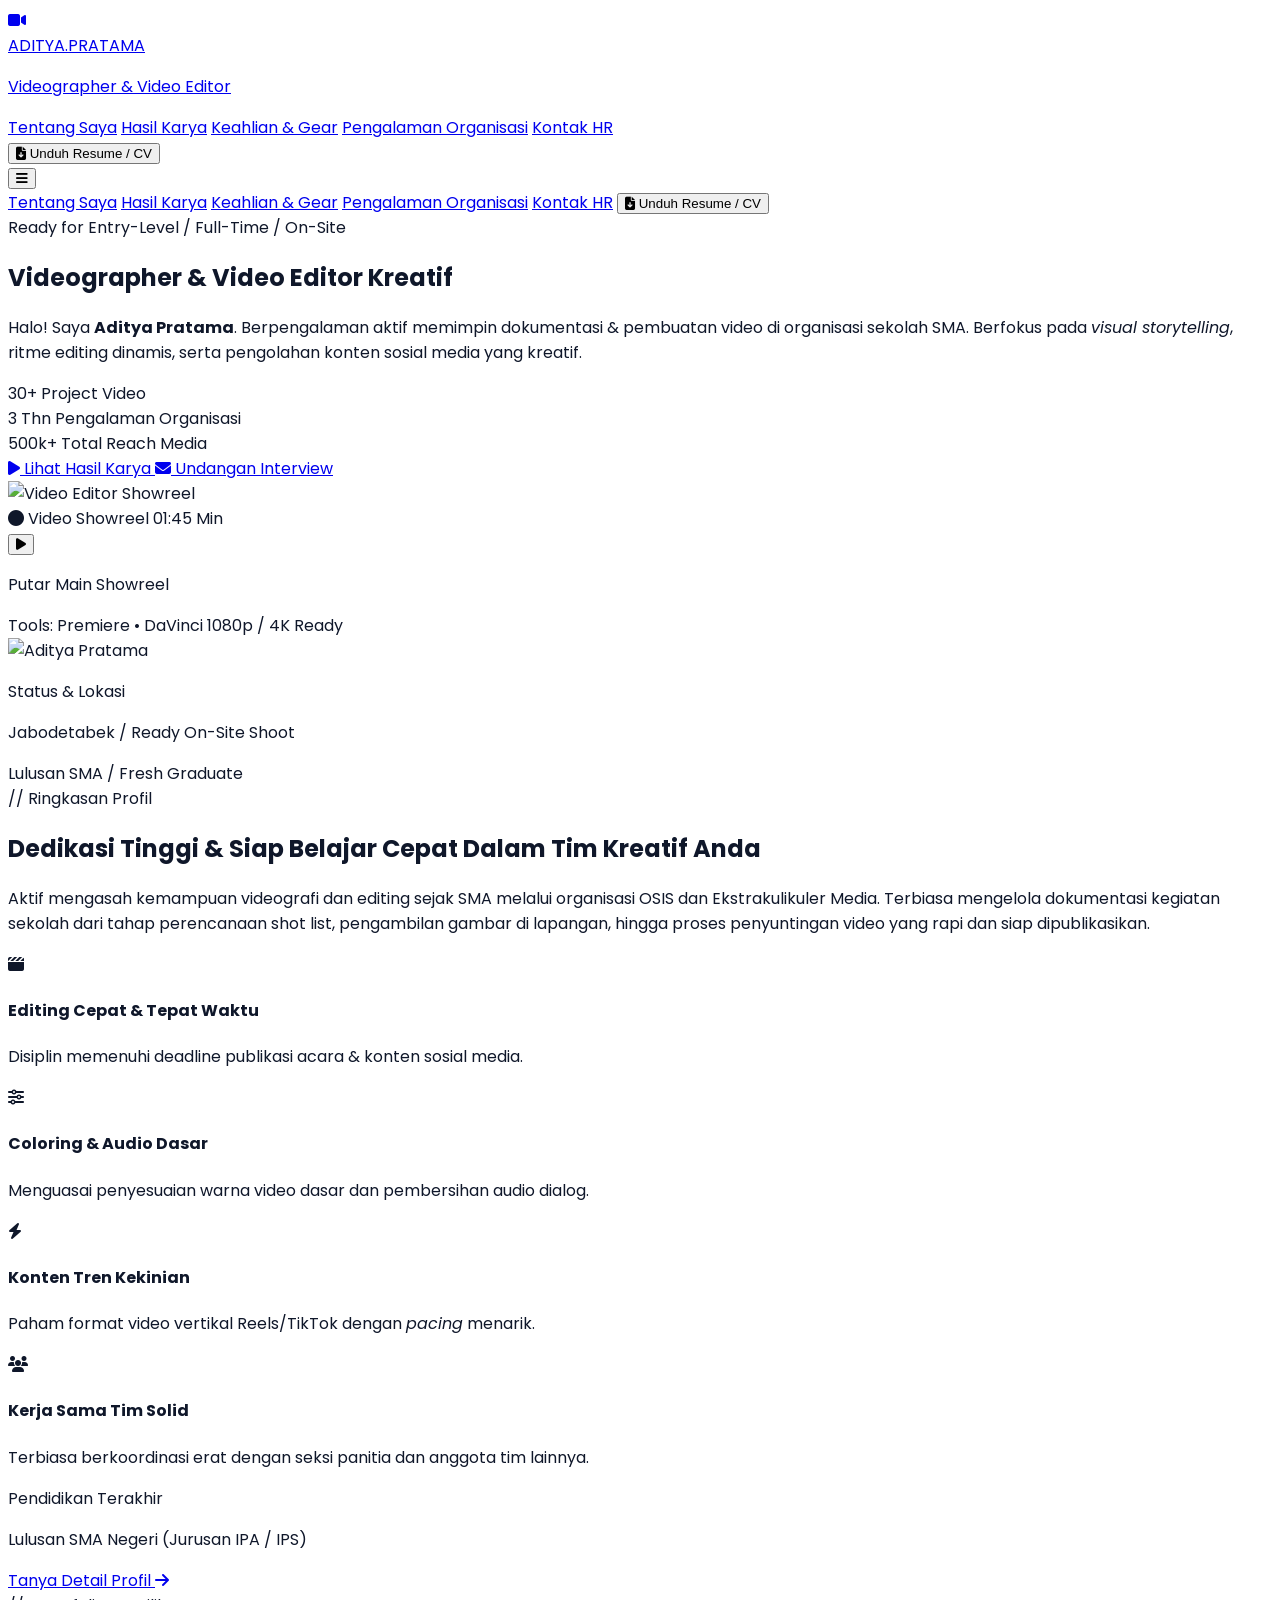
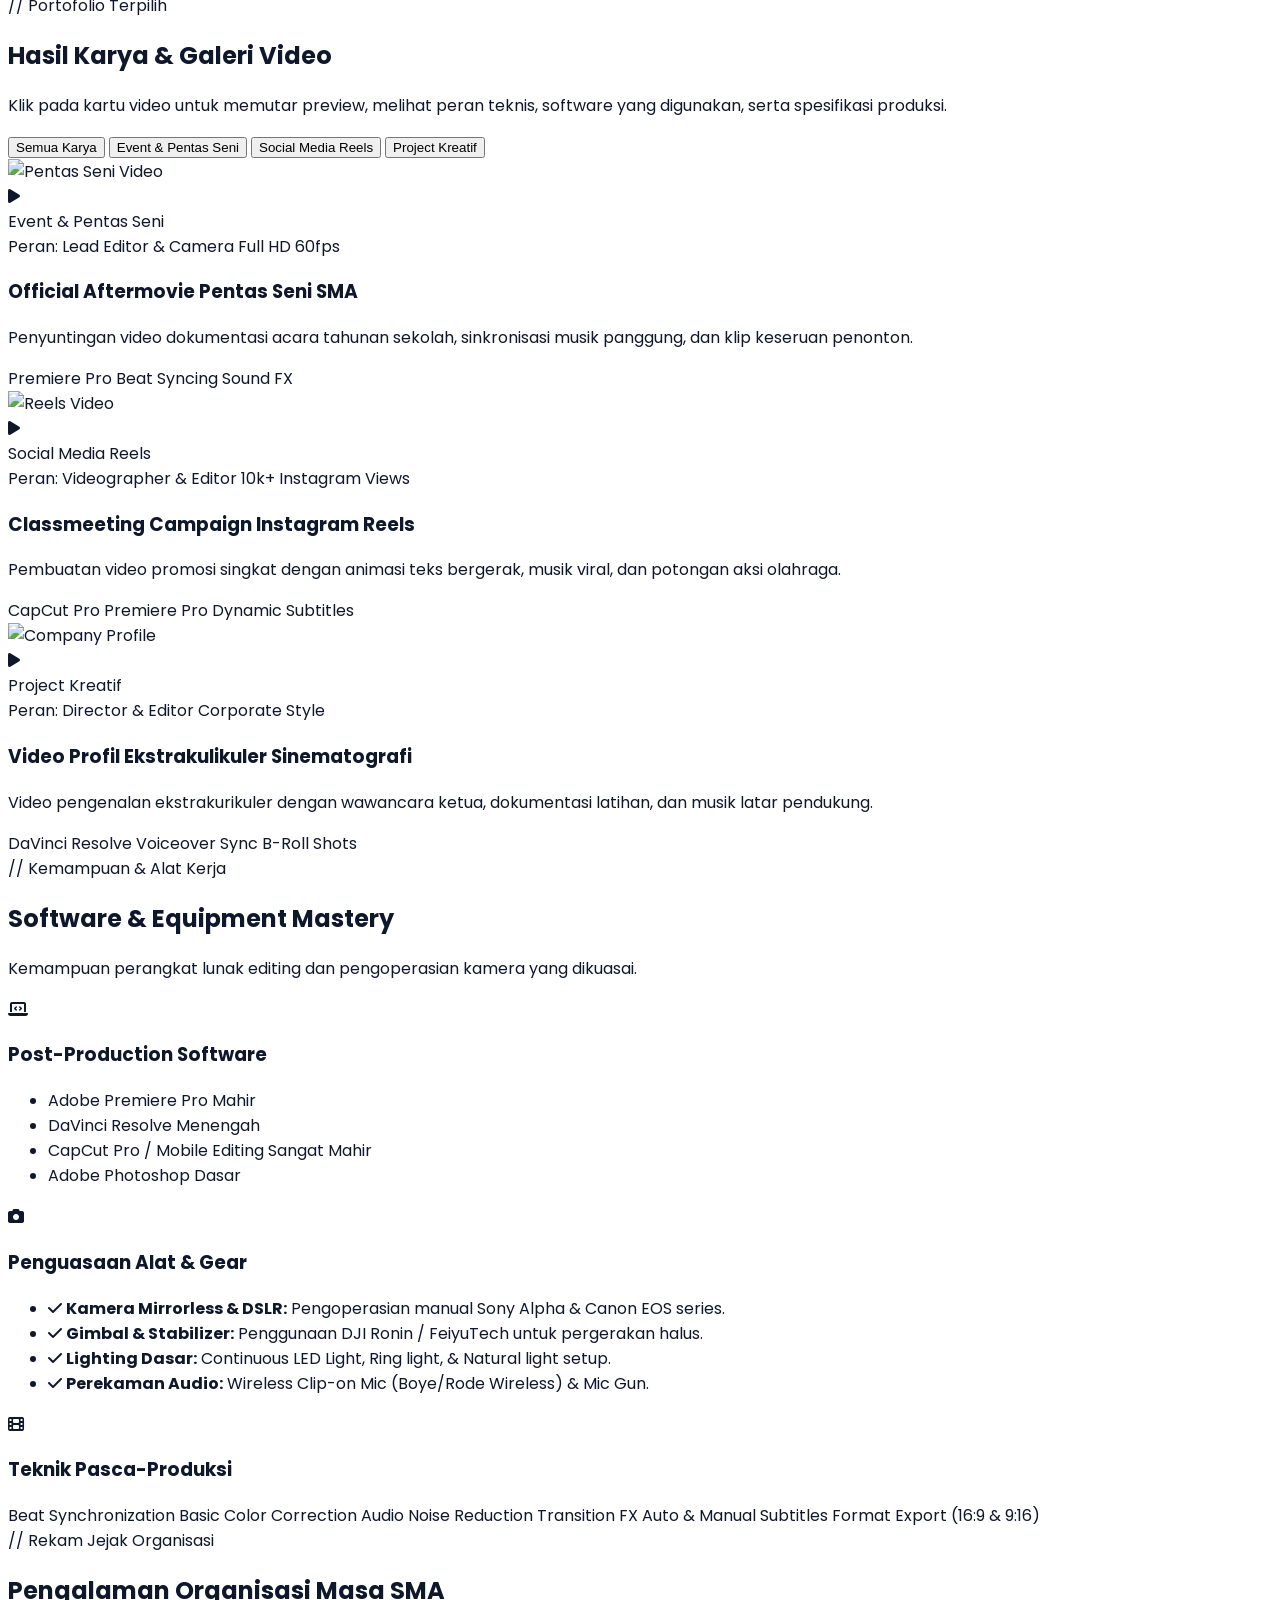
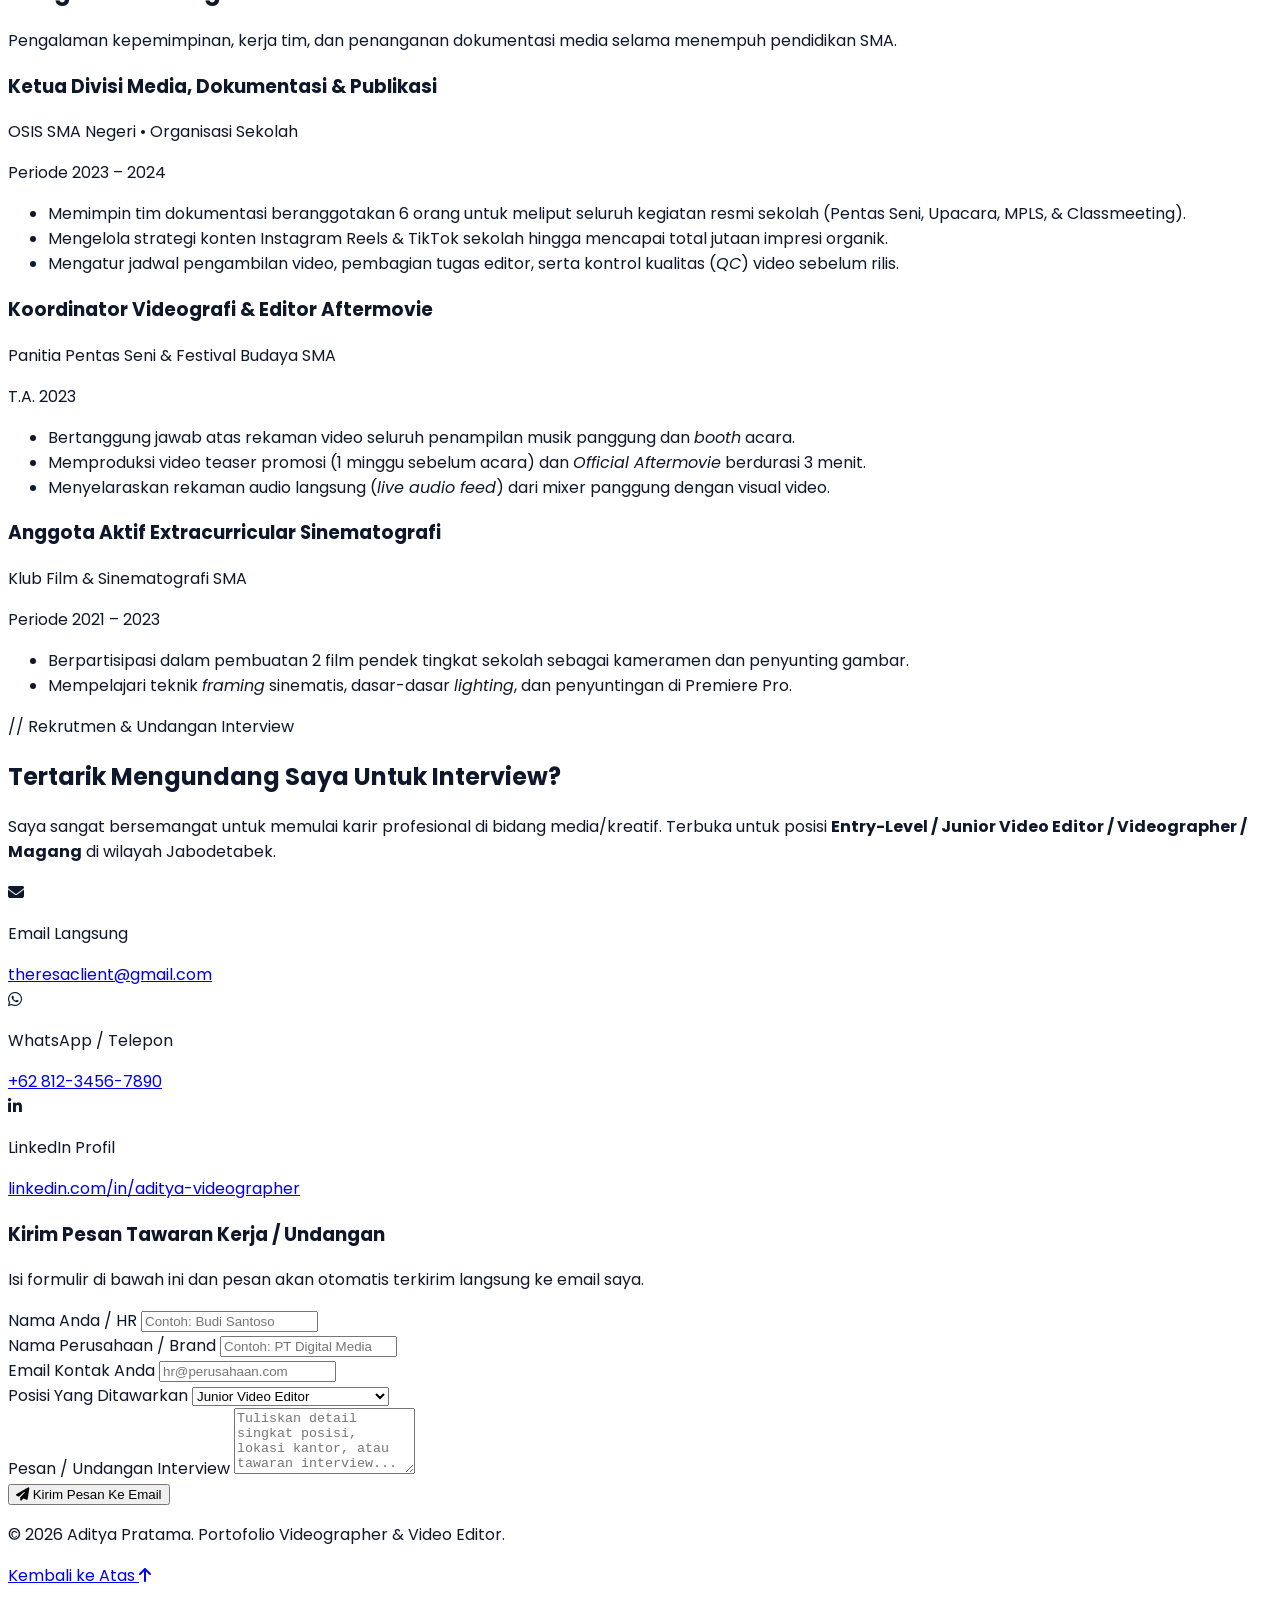
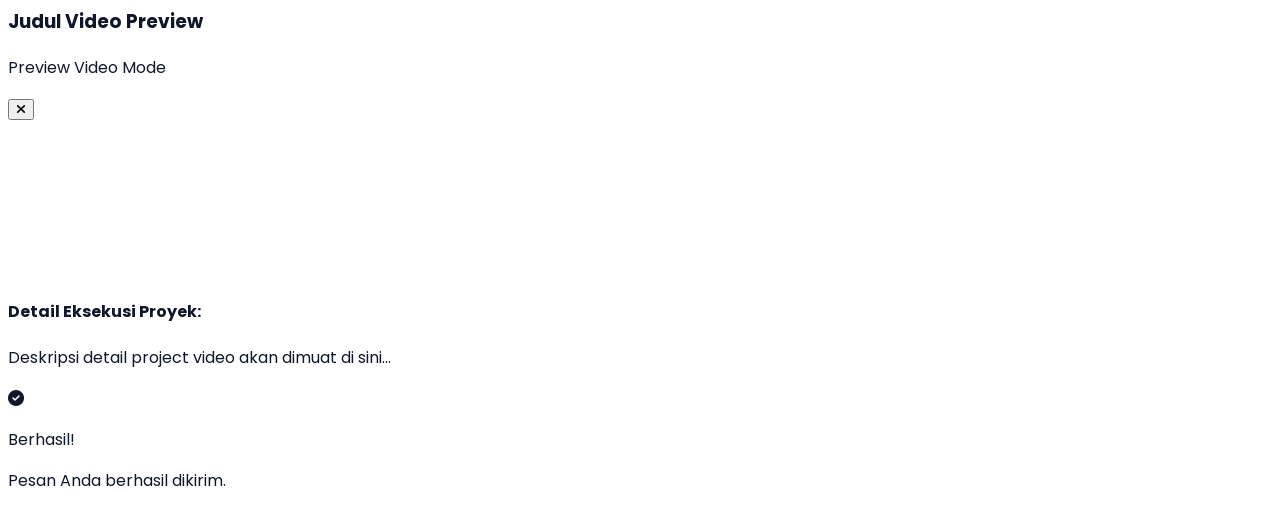
==== index.html @ 45b0d2a9 "Rename index 3.html to index.html" ====
<!DOCTYPE html>
<html lang="id" class="scroll-smooth">
<head>
    <meta charset="UTF-8">
    <meta name="viewport" content="width=device-width, initial-scale=1.0">
    <title>Aditya Pratama | Portofolio Videographer & Video Editor</title>
    
    <!-- Tailwind CSS CDN -->
    <script src="https://cdn.tailwindcss.com"></script>
    <script>
        tailwind.config = {
            theme: {
                extend: {
                    colors: {
                        brand: {
                            orange: '#EA580C',       /* Primary Electric Orange */
                            orangeHover: '#C2410C',  /* Darker Orange for Hover */
                            orangeLight: '#FFF7ED', /* Light Tint for Badges */
                            dark: '#0F172A',       /* Slate 900 for dark text */
                            muted: '#475569',      /* Slate 600 for body text */
                            cardBg: '#FFFFFF',     /* Pure White Card */
                            sectionBg: '#F8FAFC',  /* Very Light Slate Background */
                            border: '#E2E8F0'      /* Slate 200 Border */
                        }
                    },
                    fontFamily: {
                        sans: ['Poppins', 'sans-serif'],
                        heading: ['Poppins', 'sans-serif']
                    }
                }
            }
        }
    </script>

    <!-- Google Fonts (Poppins) & FontAwesome Icons -->
    <link rel="preconnect" href="https://fonts.googleapis.com">
    <link rel="preconnect" href="https://fonts.gstatic.com" crossorigin>
    <link href="https://fonts.googleapis.com/css2?family=Poppins:wght@300;400;500;600;700;800&display=swap" rel="stylesheet">
    <link rel="stylesheet" href="https://cdnjs.cloudflare.com/ajax/libs/font-awesome/6.4.0/css/all.min.css">

    <!-- ================================================================= -->
    <!-- FILE 1 DARI 3: style.css (BAGIAN CUSTOM STYLESHEET)               -->
    <!-- Jika ingin dipisah: Salin isi di dalam tag <style> ke style.css   -->
    <!-- ================================================================= -->
    <style>
        /* CSS Reset & Global Font Settings */
        body {
            background-color: #FFFFFF;
            color: #0F172A;
            font-family: 'Poppins', sans-serif;
        }
        
        h1, h2, h3, h4, .font-heading {
            font-family: 'Poppins', sans-serif;
        }

        /* Custom Scrollbar Styling */
        ::-webkit-scrollbar {
            width: 8px;
        }
        ::-webkit-scrollbar-track {
            background: #F8FAFC;
        }
        ::-webkit-scrollbar-thumb {
            background: #CBD5E1;
            border-radius: 4px;
        }
        ::-webkit-scrollbar-thumb:hover {
            background: #EA580C;
        }

        /* Video Card Hover Effects */
        .video-card:hover .video-overlay {
            opacity: 1;
        }
        .video-card:hover img {
            transform: scale(1.04);
        }

        /* Smooth Project Card Transitions */
        .project-card {
            transition: all 0.3s ease-in-out;
        }
    </style>
</head>
<body class="bg-white text-brand-dark antialiased selection:bg-brand-orange selection:text-white">

    <!-- ================================================================= -->
    <!-- FILE 2 DARI 3: index.html (BAGIAN STRUKTUR STRUKTUR ELEMEN HTML)  -->
    <!-- ================================================================= -->

    <!-- Navigation Bar -->
    <nav class="fixed top-0 left-0 w-full z-50 bg-white/90 backdrop-blur-md border-b border-brand-border transition-all duration-300" id="main-nav">
        <div class="max-w-7xl mx-auto px-4 sm:px-6 lg:px-8">
            <div class="flex items-center justify-between h-20">
                
                <!-- Logo & Brand Name -->
                <a href="#hero" class="flex items-center gap-3 group">
                    <div class="w-10 h-10 rounded-xl bg-brand-orangeLight border border-brand-orange/30 flex items-center justify-center text-brand-orange group-hover:bg-brand-orange group-hover:text-white transition-all duration-300">
                        <i class="fa-solid fa-video text-base"></i>
                    </div>
                    <div>
                        <span class="text-lg font-extrabold tracking-wider text-brand-dark group-hover:text-brand-orange transition-colors">ADITYA<span class="text-brand-orange">.PRATAMA</span></span>
                        <p class="text-[10px] text-brand-muted uppercase tracking-widest font-mono font-semibold">Videographer & Video Editor</p>
                    </div>
                </a>

                <!-- Desktop Navigation Links -->
                <div class="hidden md:flex items-center space-x-8">
                    <a href="#about" class="text-sm font-semibold text-brand-muted hover:text-brand-orange transition-colors">Tentang Saya</a>
                    <a href="#portfolio" class="text-sm font-semibold text-brand-muted hover:text-brand-orange transition-colors">Hasil Karya</a>
                    <a href="#skills" class="text-sm font-semibold text-brand-muted hover:text-brand-orange transition-colors">Keahlian & Gear</a>
                    <a href="#experience" class="text-sm font-semibold text-brand-muted hover:text-brand-orange transition-colors">Pengalaman Organisasi</a>
                    <a href="#contact" class="text-sm font-semibold text-brand-muted hover:text-brand-orange transition-colors">Kontak HR</a>
                </div>

                <!-- CTA Button (Download Resume) -->
                <div class="hidden md:flex items-center">
                    <button onclick="downloadCV()" class="px-5 py-2.5 rounded-full text-xs font-bold uppercase tracking-wider bg-brand-orange text-white hover:bg-brand-orangeHover hover:shadow-lg transition-all duration-300 flex items-center gap-2">
                        <i class="fa-solid fa-file-arrow-down text-sm"></i> Unduh Resume / CV
                    </button>
                </div>

                <!-- Mobile Menu Toggle Button -->
                <div class="md:hidden">
                    <button id="mobile-menu-btn" class="p-2 text-brand-muted hover:text-brand-dark focus:outline-none">
                        <i class="fa-solid fa-bars text-2xl" id="menu-icon"></i>
                    </button>
                </div>
            </div>
        </div>

        <!-- Mobile Menu Drawer -->
        <div class="hidden md:hidden bg-white border-b border-brand-border px-4 pt-2 pb-6 space-y-3" id="mobile-menu">
            <a href="#about" class="block py-2 text-base font-semibold text-brand-muted hover:text-brand-orange">Tentang Saya</a>
            <a href="#portfolio" class="block py-2 text-base font-semibold text-brand-muted hover:text-brand-orange">Hasil Karya</a>
            <a href="#skills" class="block py-2 text-base font-semibold text-brand-muted hover:text-brand-orange">Keahlian & Gear</a>
            <a href="#experience" class="block py-2 text-base font-semibold text-brand-muted hover:text-brand-orange">Pengalaman Organisasi</a>
            <a href="#contact" class="block py-2 text-base font-semibold text-brand-muted hover:text-brand-orange">Kontak HR</a>
            <button onclick="downloadCV()" class="w-full mt-2 px-5 py-3 rounded-xl text-xs font-bold uppercase tracking-wider bg-brand-orange text-white flex items-center justify-center gap-2">
                <i class="fa-solid fa-file-arrow-down"></i> Unduh Resume / CV
            </button>
        </div>
    </nav>

    <!-- Hero Section -->
    <section id="hero" class="relative pt-32 pb-16 md:pt-40 md:pb-24 bg-white border-b border-brand-border">
        <div class="max-w-7xl mx-auto px-4 sm:px-6 lg:px-8">
            <div class="grid grid-cols-1 lg:grid-cols-12 gap-12 items-center">
                
                <!-- Hero Left Content -->
                <div class="lg:col-span-7 space-y-6 text-left">
                    <div class="inline-flex items-center gap-2 px-3.5 py-1.5 rounded-full bg-brand-orangeLight border border-brand-orange/30 text-xs font-bold text-brand-orange">
                        <span class="relative flex h-2 w-2">
                            <span class="animate-ping absolute inline-flex h-full w-full rounded-full bg-brand-orange opacity-75"></span>
                            <span class="relative inline-flex rounded-full h-2 w-2 bg-brand-orange"></span>
                        </span>
                        Ready for Entry-Level / Full-Time / On-Site
                    </div>

                    <h1 class="text-4xl sm:text-5xl lg:text-6xl font-extrabold tracking-tight text-brand-dark leading-tight">
                        Videographer & Video Editor <span class="text-brand-orange">Kreatif</span>
                    </h1>

                    <p class="text-base sm:text-lg text-brand-muted font-normal leading-relaxed max-w-2xl">
                        Halo! Saya <strong>Aditya Pratama</strong>. Berpengalaman aktif memimpin dokumentasi & pembuatan video di organisasi sekolah SMA. Berfokus pada <em>visual storytelling</em>, ritme editing dinamis, serta pengolahan konten sosial media yang kreatif.
                    </p>

                    <!-- Key Metrics / Quick Highlights -->
                    <div class="grid grid-cols-3 gap-4 py-4 border-y border-brand-border">
                        <div>
                            <span class="block text-2xl sm:text-3xl font-extrabold text-brand-orange font-heading">30+</span>
                            <span class="text-xs text-brand-muted font-semibold">Project Video</span>
                        </div>
                        <div>
                            <span class="block text-2xl sm:text-3xl font-extrabold text-brand-orange font-heading">3 Thn</span>
                            <span class="text-xs text-brand-muted font-semibold">Pengalaman Organisasi</span>
                        </div>
                        <div>
                            <span class="block text-2xl sm:text-3xl font-extrabold text-brand-orange font-heading">500k+</span>
                            <span class="text-xs text-brand-muted font-semibold">Total Reach Media</span>
                        </div>
                    </div>

                    <!-- CTA Group -->
                    <div class="flex flex-wrap items-center gap-4 pt-2">
                        <a href="#portfolio" class="px-7 py-3.5 rounded-full text-sm font-bold bg-brand-orange text-white hover:bg-brand-orangeHover hover:shadow-lg transition-all duration-300 flex items-center gap-2">
                            <i class="fa-solid fa-play text-xs"></i> Lihat Hasil Karya
                        </a>
                        <a href="#contact" class="px-7 py-3.5 rounded-full text-sm font-bold bg-white border-2 border-brand-border text-brand-dark hover:border-brand-orange hover:text-brand-orange transition-all duration-300 flex items-center gap-2">
                            <i class="fa-solid fa-envelope text-xs"></i> Undangan Interview
                        </a>
                    </div>
                </div>

                <!-- Hero Right: Main Showreel Card -->
                <div class="lg:col-span-5">
                    <div class="relative bg-brand-sectionBg border border-brand-border rounded-2xl p-4 shadow-md">
                        <div class="relative rounded-xl overflow-hidden aspect-[4/3] bg-slate-900 group">
                            <img src="https://images.unsplash.com/photo-1574717024653-61fd2cf4d44d?auto=format&fit=crop&w=1000&q=80" alt="Video Editor Showreel" class="w-full h-full object-cover group-hover:scale-105 transition-transform duration-500 opacity-85">
                            
                            <div class="absolute inset-0 bg-gradient-to-t from-slate-950/90 via-slate-950/30 to-transparent flex flex-col justify-between p-5">
                                <div class="flex justify-between items-center">
                                    <span class="bg-white/90 backdrop-blur px-3 py-1 rounded-full text-[10px] uppercase tracking-wider font-bold text-brand-orange flex items-center gap-1.5 border border-brand-border">
                                        <i class="fa-solid fa-circle text-[8px] text-red-500 animate-pulse"></i> Video Showreel
                                    </span>
                                    <span class="text-xs text-white font-mono">01:45 Min</span>
                                </div>

                                <div class="text-center my-auto">
                                    <button onclick="openVideoModal('https://www.youtube.com/embed/dQw4w9WgXcQ', 'Showreel Videografi & Editing', 'Showcase kompilasi video dokumentasi event, pementasan seni, serta video konten reels buatan saya.')" class="w-16 h-16 rounded-full bg-brand-orange text-white flex items-center justify-center mx-auto hover:scale-110 hover:bg-brand-orangeHover transition-all duration-300 shadow-xl">
                                        <i class="fa-solid fa-play text-2xl ml-1"></i>
                                    </button>
                                    <p class="text-xs font-bold text-white mt-3 tracking-wide">Putar Main Showreel</p>
                                </div>

                                <div class="flex items-center justify-between text-xs text-gray-300 font-mono border-t border-white/20 pt-3">
                                    <span>Tools: Premiere • DaVinci</span>
                                    <span>1080p / 4K Ready</span>
                                </div>
                            </div>
                        </div>
                    </div>
                </div>

            </div>
        </div>
    </section>

    <!-- About Me Section -->
    <section id="about" class="py-20 bg-brand-sectionBg border-b border-brand-border">
        <div class="max-w-7xl mx-auto px-4 sm:px-6 lg:px-8">
            <div class="grid grid-cols-1 lg:grid-cols-12 gap-12 items-center">
                
                <!-- Profile Image -->
                <div class="lg:col-span-5">
                    <div class="relative w-full max-w-md mx-auto">
                        <div class="rounded-2xl overflow-hidden bg-white border border-brand-border shadow-md">
                            <img src="https://images.unsplash.com/photo-1534528741775-53994a69daeb?auto=format&fit=crop&w=800&q=80" alt="Aditya Pratama" class="w-full h-[430px] object-cover object-top">
                            <div class="p-4 bg-white border-t border-brand-border flex items-center justify-between">
                                <div>
                                    <p class="text-[11px] font-bold uppercase tracking-wider text-brand-orange font-mono">Status & Lokasi</p>
                                    <p class="text-xs font-bold text-brand-dark mt-0.5">Jabodetabek / Ready On-Site Shoot</p>
                                </div>
                                <span class="px-3 py-1 rounded-full bg-brand-orangeLight border border-brand-orange/20 text-brand-orange text-xs font-bold">
                                    Lulusan SMA / Fresh Graduate
                                </span>
                            </div>
                        </div>
                    </div>
                </div>

                <!-- Bio & Professional Capabilities -->
                <div class="lg:col-span-7 space-y-6">
                    <div class="space-y-1">
                        <span class="text-xs font-mono font-bold uppercase tracking-widest text-brand-orange">// Ringkasan Profil</span>
                        <h2 class="text-3xl sm:text-4xl font-extrabold text-brand-dark">
                            Dedikasi Tinggi & Siap Belajar Cepat Dalam Tim Kreatif Anda
                        </h2>
                    </div>

                    <p class="text-brand-muted leading-relaxed font-normal text-sm sm:text-base">
                        Aktif mengasah kemampuan videografi dan editing sejak SMA melalui organisasi OSIS dan Ekstrakulikuler Media. Terbiasa mengelola dokumentasi kegiatan sekolah dari tahap perencanaan shot list, pengambilan gambar di lapangan, hingga proses penyuntingan video yang rapi dan siap dipublikasikan.
                    </p>

                    <!-- Work Ethic Checklist -->
                    <div class="grid grid-cols-1 sm:grid-cols-2 gap-4 pt-2">
                        <div class="p-4 rounded-xl bg-white border border-brand-border shadow-sm">
                            <div class="flex items-start gap-3">
                                <div class="w-8 h-8 rounded-lg bg-brand-orangeLight text-brand-orange flex items-center justify-center shrink-0 mt-0.5">
                                    <i class="fa-solid fa-clapperboard text-sm"></i>
                                </div>
                                <div>
                                    <h4 class="text-sm font-bold text-brand-dark">Editing Cepat & Tepat Waktu</h4>
                                    <p class="text-xs text-brand-muted mt-1">Disiplin memenuhi deadline publikasi acara & konten sosial media.</p>
                                </div>
                            </div>
                        </div>

                        <div class="p-4 rounded-xl bg-white border border-brand-border shadow-sm">
                            <div class="flex items-start gap-3">
                                <div class="w-8 h-8 rounded-lg bg-brand-orangeLight text-brand-orange flex items-center justify-center shrink-0 mt-0.5">
                                    <i class="fa-solid fa-sliders text-sm"></i>
                                </div>
                                <div>
                                    <h4 class="text-sm font-bold text-brand-dark">Coloring & Audio Dasar</h4>
                                    <p class="text-xs text-brand-muted mt-1">Menguasai penyesuaian warna video dasar dan pembersihan audio dialog.</p>
                                </div>
                            </div>
                        </div>

                        <div class="p-4 rounded-xl bg-white border border-brand-border shadow-sm">
                            <div class="flex items-start gap-3">
                                <div class="w-8 h-8 rounded-lg bg-brand-orangeLight text-brand-orange flex items-center justify-center shrink-0 mt-0.5">
                                    <i class="fa-solid fa-bolt text-sm"></i>
                                </div>
                                <div>
                                    <h4 class="text-sm font-bold text-brand-dark">Konten Tren Kekinian</h4>
                                    <p class="text-xs text-brand-muted mt-1">Paham format video vertikal Reels/TikTok dengan <em>pacing</em> menarik.</p>
                                </div>
                            </div>
                        </div>

                        <div class="p-4 rounded-xl bg-white border border-brand-border shadow-sm">
                            <div class="flex items-start gap-3">
                                <div class="w-8 h-8 rounded-lg bg-brand-orangeLight text-brand-orange flex items-center justify-center shrink-0 mt-0.5">
                                    <i class="fa-solid fa-users text-sm"></i>
                                </div>
                                <div>
                                    <h4 class="text-sm font-bold text-brand-dark">Kerja Sama Tim Solid</h4>
                                    <p class="text-xs text-brand-muted mt-1">Terbiasa berkoordinasi erat dengan seksi panitia dan anggota tim lainnya.</p>
                                </div>
                            </div>
                        </div>
                    </div>

                    <!-- Education Background -->
                    <div class="p-4 rounded-xl bg-white border border-brand-border flex flex-wrap items-center justify-between gap-4">
                        <div>
                            <span class="text-[10px] font-mono text-brand-muted uppercase font-semibold">Pendidikan Terakhir</span>
                            <p class="text-xs font-bold text-brand-dark">Lulusan SMA Negeri (Jurusan IPA / IPS)</p>
                        </div>
                        <a href="#contact" class="text-xs font-bold text-brand-orange hover:underline flex items-center gap-1">
                            Tanya Detail Profil <i class="fa-solid fa-arrow-right text-[10px]"></i>
                        </a>
                    </div>

                </div>

            </div>
        </div>
    </section>

    <!-- Portfolio Section -->
    <section id="portfolio" class="py-20 bg-white border-b border-brand-border">
        <div class="max-w-7xl mx-auto px-4 sm:px-6 lg:px-8">
            
            <!-- Section Header -->
            <div class="flex flex-col md:flex-row md:items-end justify-between mb-10 gap-6">
                <div>
                    <span class="text-xs font-mono font-bold uppercase tracking-widest text-brand-orange">// Portofolio Terpilih</span>
                    <h2 class="text-3xl sm:text-4xl font-extrabold text-brand-dark mt-1">Hasil Karya & Galeri Video</h2>
                    <p class="text-xs sm:text-sm text-brand-muted mt-1.5 max-w-xl">
                        Klik pada kartu video untuk memutar preview, melihat peran teknis, software yang digunakan, serta spesifikasi produksi.
                    </p>
                </div>

                <!-- Filter Category Buttons -->
                <div class="flex flex-wrap gap-2" id="filter-buttons">
                    <button onclick="filterProjects('all')" class="filter-btn active px-4 py-2 rounded-full text-xs font-bold transition-all duration-200 bg-brand-orange text-white shadow-sm">
                        Semua Karya
                    </button>
                    <button onclick="filterProjects('event')" class="filter-btn px-4 py-2 rounded-full text-xs font-bold transition-all duration-200 bg-brand-sectionBg border border-brand-border text-brand-muted hover:text-brand-orange hover:border-brand-orange">
                        Event & Pentas Seni
                    </button>
                    <button onclick="filterProjects('reels')" class="filter-btn px-4 py-2 rounded-full text-xs font-bold transition-all duration-200 bg-brand-sectionBg border border-brand-border text-brand-muted hover:text-brand-orange hover:border-brand-orange">
                        Social Media Reels
                    </button>
                    <button onclick="filterProjects('commercial')" class="filter-btn px-4 py-2 rounded-full text-xs font-bold transition-all duration-200 bg-brand-sectionBg border border-brand-border text-brand-muted hover:text-brand-orange hover:border-brand-orange">
                        Project Kreatif
                    </button>
                </div>
            </div>

            <!-- Portfolio Grid -->
            <div class="grid grid-cols-1 md:grid-cols-2 lg:grid-cols-3 gap-8" id="portfolio-grid">

                <!-- Project 1: Pentas Seni -->
                <div class="project-card video-card group bg-white rounded-2xl border border-brand-border overflow-hidden transition-all duration-300 hover:shadow-xl hover:border-brand-orange/50" data-category="event">
                    <div class="relative aspect-video bg-slate-900 overflow-hidden cursor-pointer" onclick="openVideoModal('https://www.youtube.com/embed/dQw4w9WgXcQ', 'Official Aftermovie Pentas Seni SMA 2023', 'Video dokumentasi rangkuman pementasan musik dan seni sekolah dengan potongan ritme dinamis dan pencahayaan panggung.')">
                        <img src="https://images.unsplash.com/photo-1470225620780-dba8ba36b745?auto=format&fit=crop&w=800&q=80" alt="Pentas Seni Video" class="w-full h-full object-cover transition-transform duration-500">
                        <div class="video-overlay absolute inset-0 bg-slate-950/60 opacity-0 transition-opacity duration-300 flex items-center justify-center">
                            <span class="w-13 h-13 rounded-full bg-brand-orange text-white flex items-center justify-center shadow-lg">
                                <i class="fa-solid fa-play text-lg ml-1"></i>
                            </span>
                        </div>
                        <span class="absolute top-3 left-3 bg-white/90 backdrop-blur px-3 py-1 rounded-full text-[10px] font-bold uppercase tracking-wider text-brand-orange border border-brand-border">
                            Event & Pentas Seni
                        </span>
                    </div>
                    <div class="p-5 space-y-3">
                        <div class="flex items-center justify-between text-xs text-brand-muted font-mono font-semibold">
                            <span>Peran: Lead Editor & Camera</span>
                            <span class="text-brand-orange">Full HD 60fps</span>
                        </div>
                        <h3 class="text-base font-bold text-brand-dark group-hover:text-brand-orange transition-colors">
                            Official Aftermovie Pentas Seni SMA
                        </h3>
                        <p class="text-xs text-brand-muted leading-relaxed line-clamp-2">
                            Penyuntingan video dokumentasi acara tahunan sekolah, sinkronisasi musik panggung, dan klip keseruan penonton.
                        </p>
                        <div class="flex flex-wrap gap-1.5 pt-2 border-t border-brand-border">
                            <span class="px-2 py-0.5 rounded bg-brand-sectionBg text-[10px] font-mono text-brand-dark border border-brand-border font-semibold">Premiere Pro</span>
                            <span class="px-2 py-0.5 rounded bg-brand-sectionBg text-[10px] font-mono text-brand-dark border border-brand-border font-semibold">Beat Syncing</span>
                            <span class="px-2 py-0.5 rounded bg-brand-sectionBg text-[10px] font-mono text-brand-dark border border-brand-border font-semibold">Sound FX</span>
                        </div>
                    </div>
                </div>

                <!-- Project 2: Social Media Reels OSIS -->
                <div class="project-card video-card group bg-white rounded-2xl border border-brand-border overflow-hidden transition-all duration-300 hover:shadow-xl hover:border-brand-orange/50" data-category="reels">
                    <div class="relative aspect-video bg-slate-900 overflow-hidden cursor-pointer" onclick="openVideoModal('https://www.youtube.com/embed/dQw4w9WgXcQ', 'Video Teaser Campaign Classmeeting OSIS', 'Konten video vertikal 9:16 untuk mempromosikan kegiatan Classmeeting antar kelas.')">
                        <img src="https://images.unsplash.com/photo-1555396273-367ea4eb4db5?auto=format&fit=crop&w=800&q=80" alt="Reels Video" class="w-full h-full object-cover transition-transform duration-500">
                        <div class="video-overlay absolute inset-0 bg-slate-950/60 opacity-0 transition-opacity duration-300 flex items-center justify-center">
                            <span class="w-13 h-13 rounded-full bg-brand-orange text-white flex items-center justify-center shadow-lg">
                                <i class="fa-solid fa-play text-lg ml-1"></i>
                            </span>
                        </div>
                        <span class="absolute top-3 left-3 bg-white/90 backdrop-blur px-3 py-1 rounded-full text-[10px] font-bold uppercase tracking-wider text-brand-orange border border-brand-border">
                            Social Media Reels
                        </span>
                    </div>
                    <div class="p-5 space-y-3">
                        <div class="flex items-center justify-between text-xs text-brand-muted font-mono font-semibold">
                            <span>Peran: Videographer & Editor</span>
                            <span class="text-brand-orange">10k+ Instagram Views</span>
                        </div>
                        <h3 class="text-base font-bold text-brand-dark group-hover:text-brand-orange transition-colors">
                            Classmeeting Campaign Instagram Reels
                        </h3>
                        <p class="text-xs text-brand-muted leading-relaxed line-clamp-2">
                            Pembuatan video promosi singkat dengan animasi teks bergerak, musik viral, dan potongan aksi olahraga.
                        </p>
                        <div class="flex flex-wrap gap-1.5 pt-2 border-t border-brand-border">
                            <span class="px-2 py-0.5 rounded bg-brand-sectionBg text-[10px] font-mono text-brand-dark border border-brand-border font-semibold">CapCut Pro</span>
                            <span class="px-2 py-0.5 rounded bg-brand-sectionBg text-[10px] font-mono text-brand-dark border border-brand-border font-semibold">Premiere Pro</span>
                            <span class="px-2 py-0.5 rounded bg-brand-sectionBg text-[10px] font-mono text-brand-dark border border-brand-border font-semibold">Dynamic Subtitles</span>
                        </div>
                    </div>
                </div>

                <!-- Project 3: Profil Ekstrakurikuler -->
                <div class="project-card video-card group bg-white rounded-2xl border border-brand-border overflow-hidden transition-all duration-300 hover:shadow-xl hover:border-brand-orange/50" data-category="commercial">
                    <div class="relative aspect-video bg-slate-900 overflow-hidden cursor-pointer" onclick="openVideoModal('https://www.youtube.com/embed/dQw4w9WgXcQ', 'Video Profil Ekstrakulikuler Sekolah', 'Video pengenalan kegiatan ekstrakulikuler untuk siswa baru dengan narasi suara dan visual menarik.')">
                        <img src="https://images.unsplash.com/photo-1522071820081-009f0129c71c?auto=format&fit=crop&w=800&q=80" alt="Company Profile" class="w-full h-full object-cover transition-transform duration-500">
                        <div class="video-overlay absolute inset-0 bg-slate-950/60 opacity-0 transition-opacity duration-300 flex items-center justify-center">
                            <span class="w-13 h-13 rounded-full bg-brand-orange text-white flex items-center justify-center shadow-lg">
                                <i class="fa-solid fa-play text-lg ml-1"></i>
                            </span>
                        </div>
                        <span class="absolute top-3 left-3 bg-white/90 backdrop-blur px-3 py-1 rounded-full text-[10px] font-bold uppercase tracking-wider text-brand-orange border border-brand-border">
                            Project Kreatif
                        </span>
                    </div>
                    <div class="p-5 space-y-3">
                        <div class="flex items-center justify-between text-xs text-brand-muted font-mono font-semibold">
                            <span>Peran: Director & Editor</span>
                            <span class="text-brand-orange">Corporate Style</span>
                        </div>
                        <h3 class="text-base font-bold text-brand-dark group-hover:text-brand-orange transition-colors">
                            Video Profil Ekstrakulikuler Sinematografi
                        </h3>
                        <p class="text-xs text-brand-muted leading-relaxed line-clamp-2">
                            Video pengenalan ekstrakurikuler dengan wawancara ketua, dokumentasi latihan, dan musik latar pendukung.
                        </p>
                        <div class="flex flex-wrap gap-1.5 pt-2 border-t border-brand-border">
                            <span class="px-2 py-0.5 rounded bg-brand-sectionBg text-[10px] font-mono text-brand-dark border border-brand-border font-semibold">DaVinci Resolve</span>
                            <span class="px-2 py-0.5 rounded bg-brand-sectionBg text-[10px] font-mono text-brand-dark border border-brand-border font-semibold">Voiceover Sync</span>
                            <span class="px-2 py-0.5 rounded bg-brand-sectionBg text-[10px] font-mono text-brand-dark border border-brand-border font-semibold">B-Roll Shots</span>
                        </div>
                    </div>
                </div>

            </div>

        </div>
    </section>

    <!-- Skills & Equipment Section -->
    <section id="skills" class="py-20 bg-brand-sectionBg border-b border-brand-border">
        <div class="max-w-7xl mx-auto px-4 sm:px-6 lg:px-8">
            
            <div class="text-center max-w-3xl mx-auto mb-14 space-y-2">
                <span class="text-xs font-mono font-bold uppercase tracking-widest text-brand-orange">// Kemampuan & Alat Kerja</span>
                <h2 class="text-3xl sm:text-4xl font-extrabold text-brand-dark">Software & Equipment Mastery</h2>
                <p class="text-xs sm:text-sm text-brand-muted">
                    Kemampuan perangkat lunak editing dan pengoperasian kamera yang dikuasai.
                </p>
            </div>

            <div class="grid grid-cols-1 md:grid-cols-3 gap-8">
                
                <!-- Card 1: Software & Post-Production -->
                <div class="p-6 rounded-2xl bg-white border border-brand-border shadow-sm hover:shadow-md transition-shadow">
                    <div class="w-12 h-12 rounded-xl bg-brand-orangeLight text-brand-orange flex items-center justify-center text-xl mb-5">
                        <i class="fa-solid fa-laptop-code"></i>
                    </div>
                    <h3 class="text-base font-bold text-brand-dark mb-4">Post-Production Software</h3>
                    
                    <ul class="space-y-2.5 text-xs">
                        <li class="flex items-center justify-between p-3 rounded-xl bg-brand-sectionBg border border-brand-border">
                            <span class="font-semibold text-brand-dark">Adobe Premiere Pro</span>
                            <span class="px-2.5 py-1 rounded-md bg-brand-orangeLight text-brand-orange font-bold text-[11px]">Mahir</span>
                        </li>
                        <li class="flex items-center justify-between p-3 rounded-xl bg-brand-sectionBg border border-brand-border">
                            <span class="font-semibold text-brand-dark">DaVinci Resolve</span>
                            <span class="px-2.5 py-1 rounded-md bg-brand-orangeLight text-brand-orange font-bold text-[11px]">Menengah</span>
                        </li>
                        <li class="flex items-center justify-between p-3 rounded-xl bg-brand-sectionBg border border-brand-border">
                            <span class="font-semibold text-brand-dark">CapCut Pro / Mobile Editing</span>
                            <span class="px-2.5 py-1 rounded-md bg-brand-orangeLight text-brand-orange font-bold text-[11px]">Sangat Mahir</span>
                        </li>
                        <li class="flex items-center justify-between p-3 rounded-xl bg-brand-sectionBg border border-brand-border">
                            <span class="font-semibold text-brand-dark">Adobe Photoshop</span>
                            <span class="px-2.5 py-1 rounded-md bg-brand-orangeLight text-brand-orange font-bold text-[11px]">Dasar</span>
                        </li>
                    </ul>
                </div>

                <!-- Card 2: Videography & Gear -->
                <div class="p-6 rounded-2xl bg-white border border-brand-border shadow-sm hover:shadow-md transition-shadow">
                    <div class="w-12 h-12 rounded-xl bg-brand-orangeLight text-brand-orange flex items-center justify-center text-xl mb-5">
                        <i class="fa-solid fa-camera"></i>
                    </div>
                    <h3 class="text-base font-bold text-brand-dark mb-4">Penguasaan Alat & Gear</h3>
                    
                    <ul class="space-y-3 text-xs text-brand-muted">
                        <li class="flex items-start gap-2.5">
                            <i class="fa-solid fa-check text-brand-orange font-bold mt-0.5"></i>
                            <span><strong class="text-brand-dark">Kamera Mirrorless & DSLR:</strong> Pengoperasian manual Sony Alpha & Canon EOS series.</span>
                        </li>
                        <li class="flex items-start gap-2.5">
                            <i class="fa-solid fa-check text-brand-orange font-bold mt-0.5"></i>
                            <span><strong class="text-brand-dark">Gimbal & Stabilizer:</strong> Penggunaan DJI Ronin / FeiyuTech untuk pergerakan halus.</span>
                        </li>
                        <li class="flex items-start gap-2.5">
                            <i class="fa-solid fa-check text-brand-orange font-bold mt-0.5"></i>
                            <span><strong class="text-brand-dark">Lighting Dasar:</strong> Continuous LED Light, Ring light, & Natural light setup.</span>
                        </li>
                        <li class="flex items-start gap-2.5">
                            <i class="fa-solid fa-check text-brand-orange font-bold mt-0.5"></i>
                            <span><strong class="text-brand-dark">Perekaman Audio:</strong> Wireless Clip-on Mic (Boye/Rode Wireless) & Mic Gun.</span>
                        </li>
                    </ul>
                </div>

                <!-- Card 3: Technical Editing Skills -->
                <div class="p-6 rounded-2xl bg-white border border-brand-border shadow-sm hover:shadow-md transition-shadow">
                    <div class="w-12 h-12 rounded-xl bg-brand-orangeLight text-brand-orange flex items-center justify-center text-xl mb-5">
                        <i class="fa-solid fa-film"></i>
                    </div>
                    <h3 class="text-base font-bold text-brand-dark mb-4">Teknik Pasca-Produksi</h3>
                    
                    <div class="flex flex-wrap gap-2">
                        <span class="px-3 py-1.5 rounded-lg bg-brand-sectionBg border border-brand-border text-xs text-brand-dark font-semibold">Beat Synchronization</span>
                        <span class="px-3 py-1.5 rounded-lg bg-brand-sectionBg border border-brand-border text-xs text-brand-dark font-semibold">Basic Color Correction</span>
                        <span class="px-3 py-1.5 rounded-lg bg-brand-sectionBg border border-brand-border text-xs text-brand-dark font-semibold">Audio Noise Reduction</span>
                        <span class="px-3 py-1.5 rounded-lg bg-brand-sectionBg border border-brand-border text-xs text-brand-dark font-semibold">Transition FX</span>
                        <span class="px-3 py-1.5 rounded-lg bg-brand-sectionBg border border-brand-border text-xs text-brand-dark font-semibold">Auto & Manual Subtitles</span>
                        <span class="px-3 py-1.5 rounded-lg bg-brand-sectionBg border border-brand-border text-xs text-brand-dark font-semibold">Format Export (16:9 & 9:16)</span>
                    </div>
                </div>

            </div>

        </div>
    </section>

    <!-- Organization Experience Section -->
    <section id="experience" class="py-20 bg-white border-b border-brand-border">
        <div class="max-w-7xl mx-auto px-4 sm:px-6 lg:px-8">
            
            <div class="flex flex-col md:flex-row md:items-end justify-between mb-12 gap-4">
                <div>
                    <span class="text-xs font-mono font-bold uppercase tracking-widest text-brand-orange">// Rekam Jejak Organisasi</span>
                    <h2 class="text-3xl sm:text-4xl font-extrabold text-brand-dark mt-1">Pengalaman Organisasi Masa SMA</h2>
                </div>
                <p class="text-xs sm:text-sm text-brand-muted max-w-md">
                    Pengalaman kepemimpinan, kerja tim, dan penanganan dokumentasi media selama menempuh pendidikan SMA.
                </p>
            </div>

            <!-- Timeline Container -->
            <div class="relative border-l-2 border-brand-border pl-6 md:pl-10 ml-2 md:ml-6 space-y-10">
                
                <!-- Timeline Item 1 -->
                <div class="relative group">
                    <div class="absolute -left-[31px] md:-left-[47px] top-1.5 w-5 h-5 rounded-full bg-white border-4 border-brand-orange group-hover:bg-brand-orange transition-colors"></div>
                    
                    <div class="bg-brand-sectionBg p-6 rounded-2xl border border-brand-border space-y-3 shadow-sm">
                        <div class="flex flex-wrap items-center justify-between gap-2">
                            <div>
                                <h3 class="text-lg font-bold text-brand-dark">Ketua Divisi Media, Dokumentasi & Publikasi</h3>
                                <p class="text-xs sm:text-sm text-brand-orange font-bold">OSIS SMA Negeri • Organisasi Sekolah</p>
                            </div>
                            <span class="px-3 py-1 rounded-full bg-white border border-brand-border text-xs font-mono text-brand-dark font-semibold">
                                Periode 2023 – 2024
                            </span>
                        </div>
                        <ul class="text-xs sm:text-sm text-brand-muted space-y-1.5 list-disc list-inside leading-relaxed">
                            <li>Memimpin tim dokumentasi beranggotakan 6 orang untuk meliput seluruh kegiatan resmi sekolah (Pentas Seni, Upacara, MPLS, & Classmeeting).</li>
                            <li>Mengelola strategi konten Instagram Reels & TikTok sekolah hingga mencapai total jutaan impresi organik.</li>
                            <li>Mengatur jadwal pengambilan video, pembagian tugas editor, serta kontrol kualitas (<em>QC</em>) video sebelum rilis.</li>
                        </ul>
                    </div>
                </div>

                <!-- Timeline Item 2 -->
                <div class="relative group">
                    <div class="absolute -left-[31px] md:-left-[47px] top-1.5 w-5 h-5 rounded-full bg-white border-4 border-brand-orange group-hover:bg-brand-orange transition-colors"></div>
                    
                    <div class="bg-brand-sectionBg p-6 rounded-2xl border border-brand-border space-y-3 shadow-sm">
                        <div class="flex flex-wrap items-center justify-between gap-2">
                            <div>
                                <h3 class="text-lg font-bold text-brand-dark">Koordinator Videografi & Editor Aftermovie</h3>
                                <p class="text-xs sm:text-sm text-brand-orange font-bold">Panitia Pentas Seni & Festival Budaya SMA</p>
                            </div>
                            <span class="px-3 py-1 rounded-full bg-white border border-brand-border text-xs font-mono text-brand-dark font-semibold">
                                T.A. 2023
                            </span>
                        </div>
                        <ul class="text-xs sm:text-sm text-brand-muted space-y-1.5 list-disc list-inside leading-relaxed">
                            <li>Bertanggung jawab atas rekaman video seluruh penampilan musik panggung dan <em>booth</em> acara.</li>
                            <li>Memproduksi video teaser promosi (1 minggu sebelum acara) dan <em>Official Aftermovie</em> berdurasi 3 menit.</li>
                            <li>Menyelaraskan rekaman audio langsung (<em>live audio feed</em>) dari mixer panggung dengan visual video.</li>
                        </ul>
                    </div>
                </div>

                <!-- Timeline Item 3 -->
                <div class="relative group">
                    <div class="absolute -left-[31px] md:-left-[47px] top-1.5 w-5 h-5 rounded-full bg-white border-4 border-brand-orange group-hover:bg-brand-orange transition-colors"></div>
                    
                    <div class="bg-brand-sectionBg p-6 rounded-2xl border border-brand-border space-y-3 shadow-sm">
                        <div class="flex flex-wrap items-center justify-between gap-2">
                            <div>
                                <h3 class="text-lg font-bold text-brand-dark">Anggota Aktif Extracurricular Sinematografi</h3>
                                <p class="text-xs sm:text-sm text-brand-orange font-bold">Klub Film & Sinematografi SMA</p>
                            </div>
                            <span class="px-3 py-1 rounded-full bg-white border border-brand-border text-xs font-mono text-brand-dark font-semibold">
                                Periode 2021 – 2023
                            </span>
                        </div>
                        <ul class="text-xs sm:text-sm text-brand-muted space-y-1.5 list-disc list-inside leading-relaxed">
                            <li>Berpartisipasi dalam pembuatan 2 film pendek tingkat sekolah sebagai kameramen dan penyunting gambar.</li>
                            <li>Mempelajari teknik <em>framing</em> sinematis, dasar-dasar <em>lighting</em>, dan penyuntingan di Premiere Pro.</li>
                        </ul>
                    </div>
                </div>

            </div>

        </div>
    </section>

    <!-- Contact & Hire Me Section -->
    <section id="contact" class="py-20 bg-brand-sectionBg relative">
        <div class="max-w-7xl mx-auto px-4 sm:px-6 lg:px-8">
            
            <div class="grid grid-cols-1 lg:grid-cols-12 gap-12">
                
                <!-- Contact Left: HR CTA -->
                <div class="lg:col-span-5 space-y-6">
                    <div>
                        <span class="text-xs font-mono font-bold uppercase tracking-widest text-brand-orange">// Rekrutmen & Undangan Interview</span>
                        <h2 class="text-3xl sm:text-4xl font-extrabold text-brand-dark mt-1">
                            Tertarik Mengundang Saya Untuk Interview?
                        </h2>
                    </div>
                    
                    <p class="text-xs sm:text-sm text-brand-muted leading-relaxed">
                        Saya sangat bersemangat untuk memulai karir profesional di bidang media/kreatif. Terbuka untuk posisi <strong>Entry-Level / Junior Video Editor / Videographer / Magang</strong> di wilayah Jabodetabek.
                    </p>

                    <!-- Direct Channels -->
                    <div class="space-y-3 pt-2">
                        <div class="flex items-center gap-4 p-4 rounded-xl bg-white border border-brand-border shadow-sm">
                            <div class="w-10 h-10 rounded-lg bg-brand-orangeLight text-brand-orange flex items-center justify-center shrink-0">
                                <i class="fa-solid fa-envelope"></i>
                            </div>
                            <div>
                                <p class="text-[10px] text-brand-muted font-mono uppercase font-semibold">Email Langsung</p>
                                <a href="mailto:theresaclient@gmail.com" class="text-sm font-bold text-brand-dark hover:text-brand-orange transition-colors">theresaclient@gmail.com</a>
                            </div>
                        </div>

                        <div class="flex items-center gap-4 p-4 rounded-xl bg-white border border-brand-border shadow-sm">
                            <div class="w-10 h-10 rounded-lg bg-brand-orangeLight text-brand-orange flex items-center justify-center shrink-0">
                                <i class="fa-brands fa-whatsapp text-lg"></i>
                            </div>
                            <div>
                                <p class="text-[10px] text-brand-muted font-mono uppercase font-semibold">WhatsApp / Telepon</p>
                                <a href="https://wa.me/6281234567890" target="_blank" class="text-sm font-bold text-brand-dark hover:text-brand-orange transition-colors">+62 812-3456-7890</a>
                            </div>
                        </div>

                        <div class="flex items-center gap-4 p-4 rounded-xl bg-white border border-brand-border shadow-sm">
                            <div class="w-10 h-10 rounded-lg bg-brand-orangeLight text-brand-orange flex items-center justify-center shrink-0">
                                <i class="fa-brands fa-linkedin-in text-lg"></i>
                            </div>
                            <div>
                                <p class="text-[10px] text-brand-muted font-mono uppercase font-semibold">LinkedIn Profil</p>
                                <a href="https://linkedin.com/in/aditya-videographer" target="_blank" class="text-sm font-bold text-brand-orange hover:underline">linkedin.com/in/aditya-videographer</a>
                            </div>
                        </div>
                    </div>
                </div>

                <!-- Contact Right: Form for HR / Hiring Manager -->
                <div class="lg:col-span-7 bg-white p-8 rounded-2xl border border-brand-border shadow-md">
                    <h3 class="text-xl font-bold text-brand-dark mb-1">Kirim Pesan Tawaran Kerja / Undangan</h3>
                    <p class="text-xs text-brand-muted mb-6">Isi formulir di bawah ini dan pesan akan otomatis terkirim langsung ke email saya.</p>

                    <form id="hr-contact-form" onsubmit="handleFormSubmit(event)" class="space-y-4">
                        <div class="grid grid-cols-1 sm:grid-cols-2 gap-4">
                            <div>
                                <label class="block text-xs font-bold text-brand-dark mb-1">Nama Anda / HR</label>
                                <input type="text" id="input-name" required placeholder="Contoh: Budi Santoso" class="w-full px-4 py-3 rounded-xl bg-brand-sectionBg border border-brand-border text-brand-dark text-xs focus:outline-none focus:border-brand-orange transition-colors">
                            </div>
                            <div>
                                <label class="block text-xs font-bold text-brand-dark mb-1">Nama Perusahaan / Brand</label>
                                <input type="text" id="input-company" required placeholder="Contoh: PT Digital Media" class="w-full px-4 py-3 rounded-xl bg-brand-sectionBg border border-brand-border text-brand-dark text-xs focus:outline-none focus:border-brand-orange transition-colors">
                            </div>
                        </div>

                        <div class="grid grid-cols-1 sm:grid-cols-2 gap-4">
                            <div>
                                <label class="block text-xs font-bold text-brand-dark mb-1">Email Kontak Anda</label>
                                <input type="email" id="input-email" required placeholder="hr@perusahaan.com" class="w-full px-4 py-3 rounded-xl bg-brand-sectionBg border border-brand-border text-brand-dark text-xs focus:outline-none focus:border-brand-orange transition-colors">
                            </div>
                            <div>
                                <label class="block text-xs font-bold text-brand-dark mb-1">Posisi Yang Ditawarkan</label>
                                <select id="input-position" class="w-full px-4 py-3 rounded-xl bg-brand-sectionBg border border-brand-border text-brand-dark text-xs focus:outline-none focus:border-brand-orange transition-colors">
                                    <option>Junior Video Editor</option>
                                    <option>Junior Videographer</option>
                                    <option>Social Media Content Creator</option>
                                    <option>Internship / Magang</option>
                                    <option>Lainnya</option>
                                </select>
                            </div>
                        </div>

                        <div>
                            <label class="block text-xs font-bold text-brand-dark mb-1">Pesan / Undangan Interview</label>
                            <textarea id="input-message" rows="4" required placeholder="Tuliskan detail singkat posisi, lokasi kantor, atau tawaran interview..." class="w-full px-4 py-3 rounded-xl bg-brand-sectionBg border border-brand-border text-brand-dark text-xs focus:outline-none focus:border-brand-orange transition-colors resize-none"></textarea>
                        </div>

                        <button type="submit" id="submit-btn" class="w-full py-3.5 rounded-xl bg-brand-orange text-white font-bold text-xs uppercase tracking-wider hover:bg-brand-orangeHover hover:shadow-lg transition-all duration-300 flex items-center justify-center gap-2">
                            <i class="fa-solid fa-paper-plane text-sm"></i> Kirim Pesan Ke Email
                        </button>
                    </form>
                </div>

            </div>

        </div>
    </section>

    <!-- Footer -->
    <footer class="py-8 bg-white border-t border-brand-border text-center text-xs text-brand-muted">
        <div class="max-w-7xl mx-auto px-4 flex flex-col sm:flex-row items-center justify-between gap-4">
            <p>© 2026 Aditya Pratama. Portofolio Videographer & Video Editor.</p>
            <div class="flex items-center space-x-4">
                <a href="#hero" class="hover:text-brand-orange font-semibold transition-colors">Kembali ke Atas <i class="fa-solid fa-arrow-up ml-1"></i></a>
            </div>
        </div>
    </footer>

    <!-- Video Modal Viewer -->
    <div id="video-modal" class="fixed inset-0 z-50 bg-slate-950/80 backdrop-blur-sm hidden items-center justify-center p-4 transition-opacity duration-300">
        <div class="relative w-full max-w-4xl bg-white rounded-2xl border border-brand-border overflow-hidden shadow-2xl">
            <!-- Modal Header -->
            <div class="flex items-center justify-between p-4 border-b border-brand-border bg-brand-sectionBg">
                <div>
                    <h3 class="text-base font-bold text-brand-dark" id="modal-title">Judul Video Preview</h3>
                    <p class="text-xs text-brand-orange font-mono font-semibold" id="modal-subtitle">Preview Video Mode</p>
                </div>
                <button onclick="closeVideoModal()" class="w-8 h-8 rounded-full bg-white border border-brand-border text-brand-muted hover:text-brand-dark flex items-center justify-center transition-colors">
                    <i class="fa-solid fa-xmark"></i>
                </button>
            </div>

            <!-- Modal Video Player -->
            <div class="relative aspect-video bg-slate-950">
                <iframe id="modal-iframe" class="w-full h-full" src="" title="Video Player" frameborder="0" allow="accelerometer; autoplay; clipboard-write; encrypted-media; gyroscope; picture-in-picture" allowfullscreen></iframe>
            </div>

            <!-- Modal Description -->
            <div class="p-5 space-y-1.5 bg-white">
                <h4 class="text-xs font-bold uppercase tracking-wider text-brand-orange font-mono">Detail Eksekusi Proyek:</h4>
                <p class="text-xs text-brand-muted leading-relaxed" id="modal-description">
                    Deskripsi detail project video akan dimuat di sini...
                </p>
            </div>
        </div>
    </div>

    <!-- Toast Notification Popup -->
    <div id="toast" class="fixed bottom-6 right-6 z-50 bg-white border-2 border-brand-orange text-brand-dark px-5 py-3.5 rounded-xl shadow-xl hidden items-center gap-3 transition-all duration-300">
        <i class="fa-solid fa-circle-check text-brand-orange text-xl"></i>
        <div>
            <p class="text-xs font-bold" id="toast-title">Berhasil!</p>
            <p class="text-[11px] text-brand-muted" id="toast-message">Pesan Anda berhasil dikirim.</p>
        </div>
    </div>

    <!-- ================================================================= -->
    <!-- FILE 3 DARI 3: script.js (BAGIAN JAVASCRIPT LOGIC)                 -->
    <!-- Jika ingin dipisah: Salin isi di dalam tag <script> ke script.js  -->
    <!-- ================================================================= -->
    <script>
        // 1. Mobile Navigation Drawer Controller
        const mobileMenuBtn = document.getElementById('mobile-menu-btn');
        const mobileMenu = document.getElementById('mobile-menu');
        const menuIcon = document.getElementById('menu-icon');

        mobileMenuBtn.addEventListener('click', () => {
            mobileMenu.classList.toggle('hidden');
            if (mobileMenu.classList.contains('hidden')) {
                menuIcon.className = 'fa-solid fa-bars text-2xl';
            } else {
                menuIcon.className = 'fa-solid fa-xmark text-2xl';
            }
        });

        // Close Mobile Menu when clicking menu link
        document.querySelectorAll('#mobile-menu a').forEach(link => {
            link.addEventListener('click', () => {
                mobileMenu.classList.add('hidden');
                menuIcon.className = 'fa-solid fa-bars text-2xl';
            });
        });

        // 2. Filter Portfolio Category Logic
        function filterProjects(category) {
            const cards = document.querySelectorAll('.project-card');
            const buttons = document.querySelectorAll('.filter-btn');

            buttons.forEach(btn => {
                btn.classList.remove('bg-brand-orange', 'text-white', 'shadow-sm');
                btn.classList.add('bg-brand-sectionBg', 'border', 'border-brand-border', 'text-brand-muted');
            });

            event.target.classList.remove('bg-brand-sectionBg', 'border', 'border-brand-border', 'text-brand-muted');
            event.target.classList.add('bg-brand-orange', 'text-white', 'shadow-sm');

            cards.forEach(card => {
                if (category === 'all' || card.getAttribute('data-category') === category) {
                    card.style.display = 'block';
                    setTimeout(() => {
                        card.style.opacity = '1';
                        card.style.transform = 'scale(1)';
                    }, 50);
                } else {
                    card.style.opacity = '0';
                    card.style.transform = 'scale(0.95)';
                    setTimeout(() => {
                        card.style.display = 'none';
                    }, 250);
                }
            });
        }

        // 3. Open Video Modal Viewer
        function openVideoModal(videoUrl, title, description) {
            const modal = document.getElementById('video-modal');
            const iframe = document.getElementById('modal-iframe');
            const titleEl = document.getElementById('modal-title');
            const descEl = document.getElementById('modal-description');

            iframe.src = videoUrl + "?autoplay=1";
            titleEl.innerText = title;
            descEl.innerText = description;

            modal.classList.remove('hidden');
            modal.classList.add('flex');
            document.body.style.overflow = 'hidden';
        }

        // Close Video Modal Viewer
        function closeVideoModal() {
            const modal = document.getElementById('video-modal');
            const iframe = document.getElementById('modal-iframe');

            iframe.src = "";
            modal.classList.add('hidden');
            modal.classList.remove('flex');
            document.body.style.overflow = 'auto';
        }

        // Close Modal when clicking dark background backdrop
        document.getElementById('video-modal').addEventListener('click', (e) => {
            if (e.target.id === 'video-modal') {
                closeVideoModal();
            }
        });

        // 4. Download CV Action Simulation
        function downloadCV() {
            showToast('Mengunduh CV...', 'Berkas CV_Aditya_Pratama_Videographer.pdf berhasil diproses!');
        }

        // 5. HR Form Submission Handler (Automatic Direct Email Sending)
        async function handleFormSubmit(event) {
            event.preventDefault();

            const submitBtn = document.getElementById('submit-btn');
            const originalBtnText = submitBtn.innerHTML;

            // Ambil data dari form
            const name = document.getElementById('input-name').value;
            const company = document.getElementById('input-company').value;
            const email = document.getElementById('input-email').value;
            const position = document.getElementById('input-position').value;
            const message = document.getElementById('input-message').value;

            // Alamat email Anda yang menerima seluruh pesan dari website
            const myTargetEmail = "mnabil.aimed@gmail.com";

            // Tampilkan status loading pada tombol
            submitBtn.disabled = true;
            submitBtn.innerHTML = `<i class="fa-solid fa-spinner animate-spin text-sm"></i> Mengirim Pesan...`;

            try {
                const response = await fetch(`https://formsubmit.co/ajax/${myTargetEmail}`, {
                    method: "POST",
                    headers: { 
                        "Content-Type": "application/json",
                        "Accept": "application/json"
                    },
                    body: JSON.stringify({
                        "Nama Pengirim": name,
                        "Perusahaan / Brand": company,
                        "Email Pengirim (HR/Client)": email,
                        "Posisi Ditawarkan": position,
                        "Pesan / Detail Undangan": message,
                        "_replyto": email, // Agar saat Anda klik Balas/Reply di Gmail langsung ke email client
                        "_subject": `[Portofolio HR] Undangan / Pesan Baru dari ${name} (${company})`,
                        "_template": "table"
                    })
                });

                if (response.ok) {
                    showToast('Pesan Terkirim!', 'Terima kasih, pesan Anda telah otomatis dikirim ke email Aditya.');
                    event.target.reset();
                } else {
                    showToast('Gagal Mengirim', 'Terjadi kesalahan sistem. Silakan coba lagi nanti.');
                }
            } catch (error) {
                showToast('Gagal Mengirim', 'Periksa koneksi internet Anda dan coba lagi.');
            } finally {
                submitBtn.disabled = false;
                submitBtn.innerHTML = originalBtnText;
            }
        }

        // 6. Toast Notification Popup System
        function showToast(title, message) {
            const toast = document.getElementById('toast');
            document.getElementById('toast-title').innerText = title;
            document.getElementById('toast-message').innerText = message;

            toast.classList.remove('hidden');
            toast.classList.add('flex');

            setTimeout(() => {
                toast.classList.add('hidden');
                toast.classList.remove('flex');
            }, 4500);
        }
    </script>
</body>
</html>
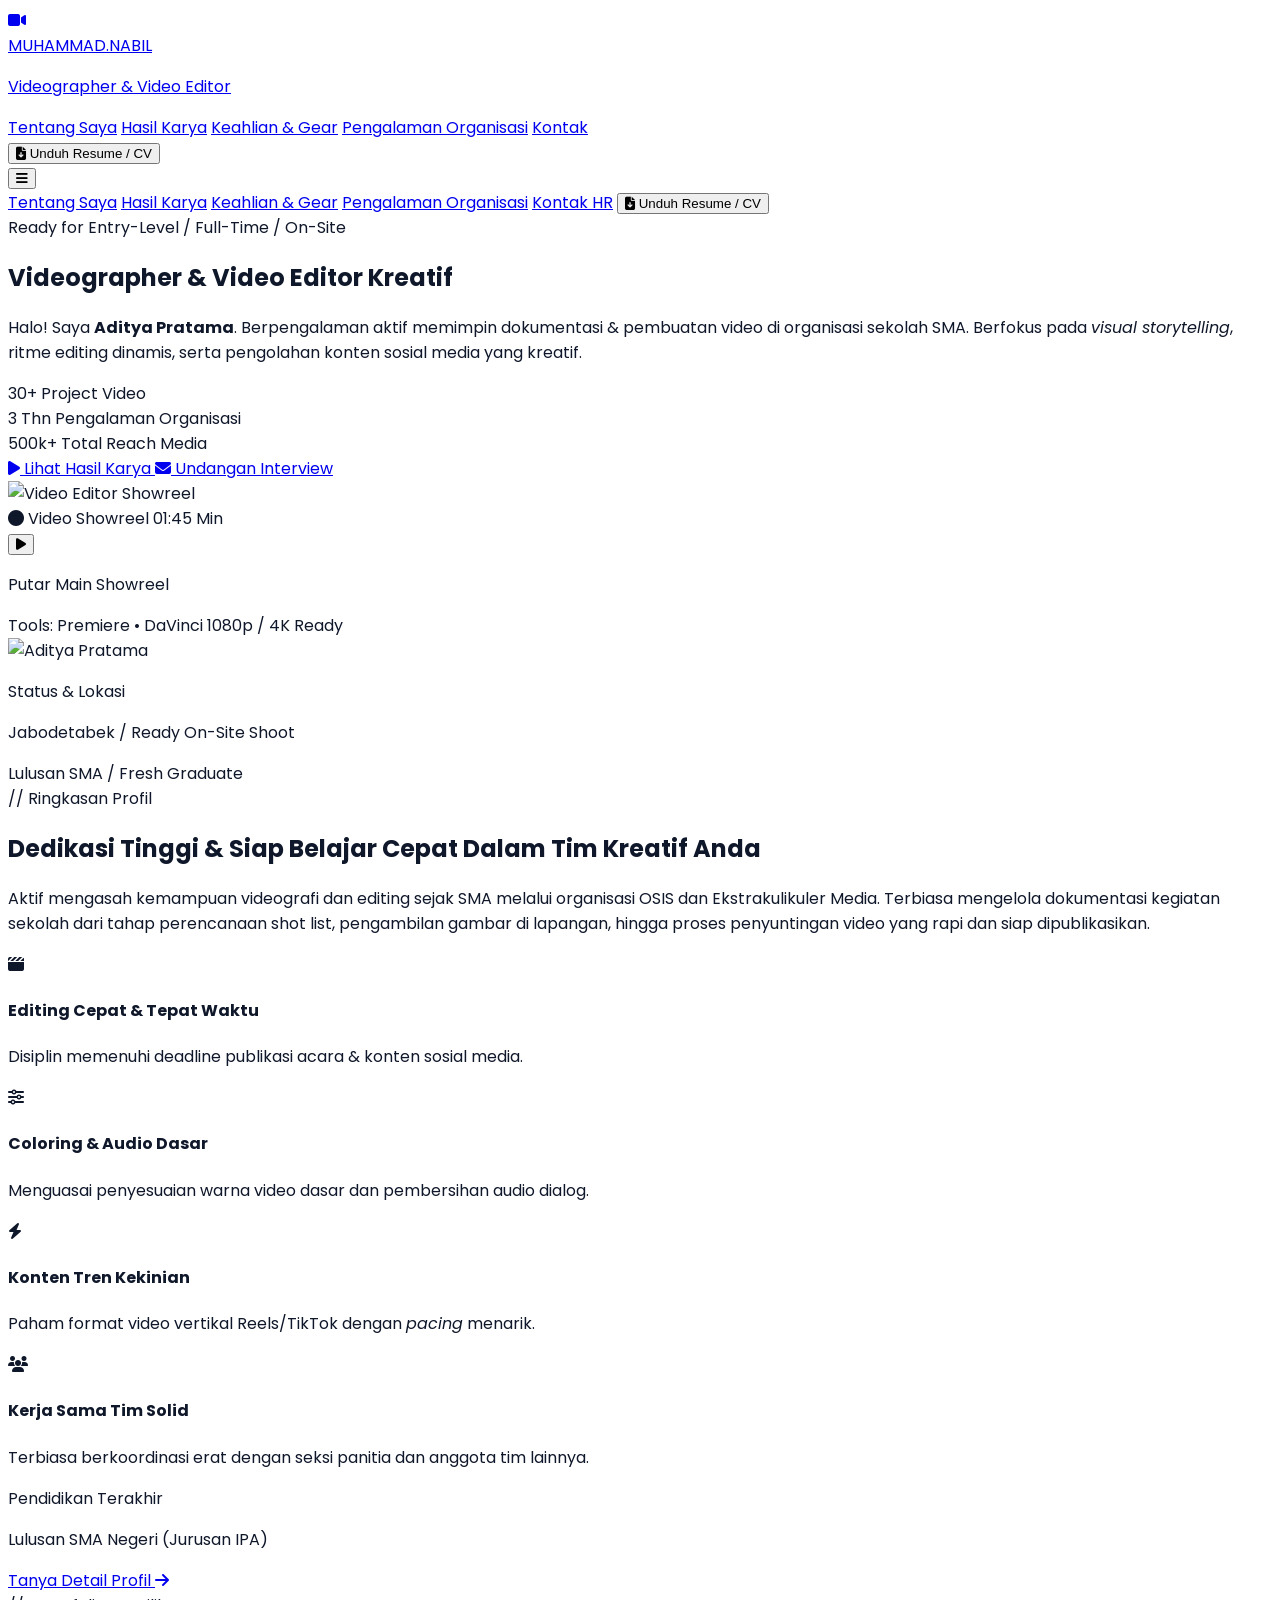
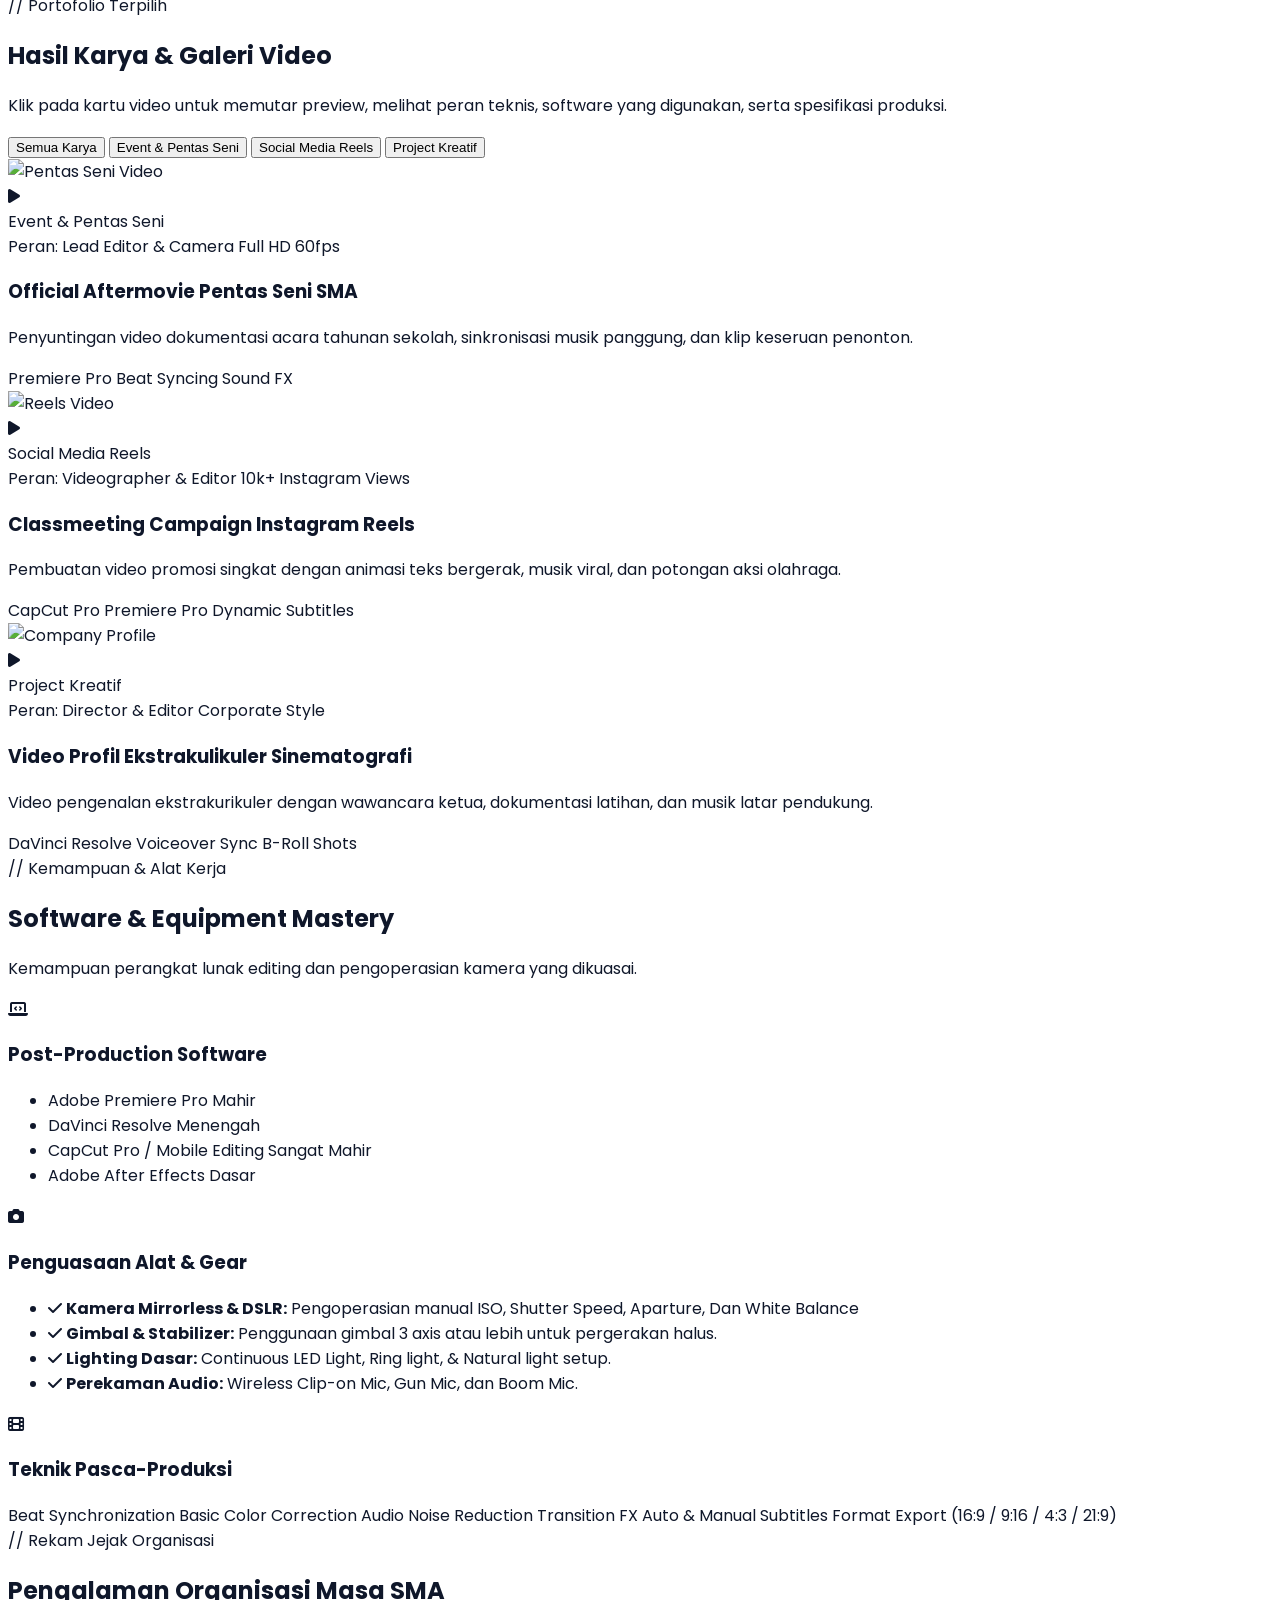
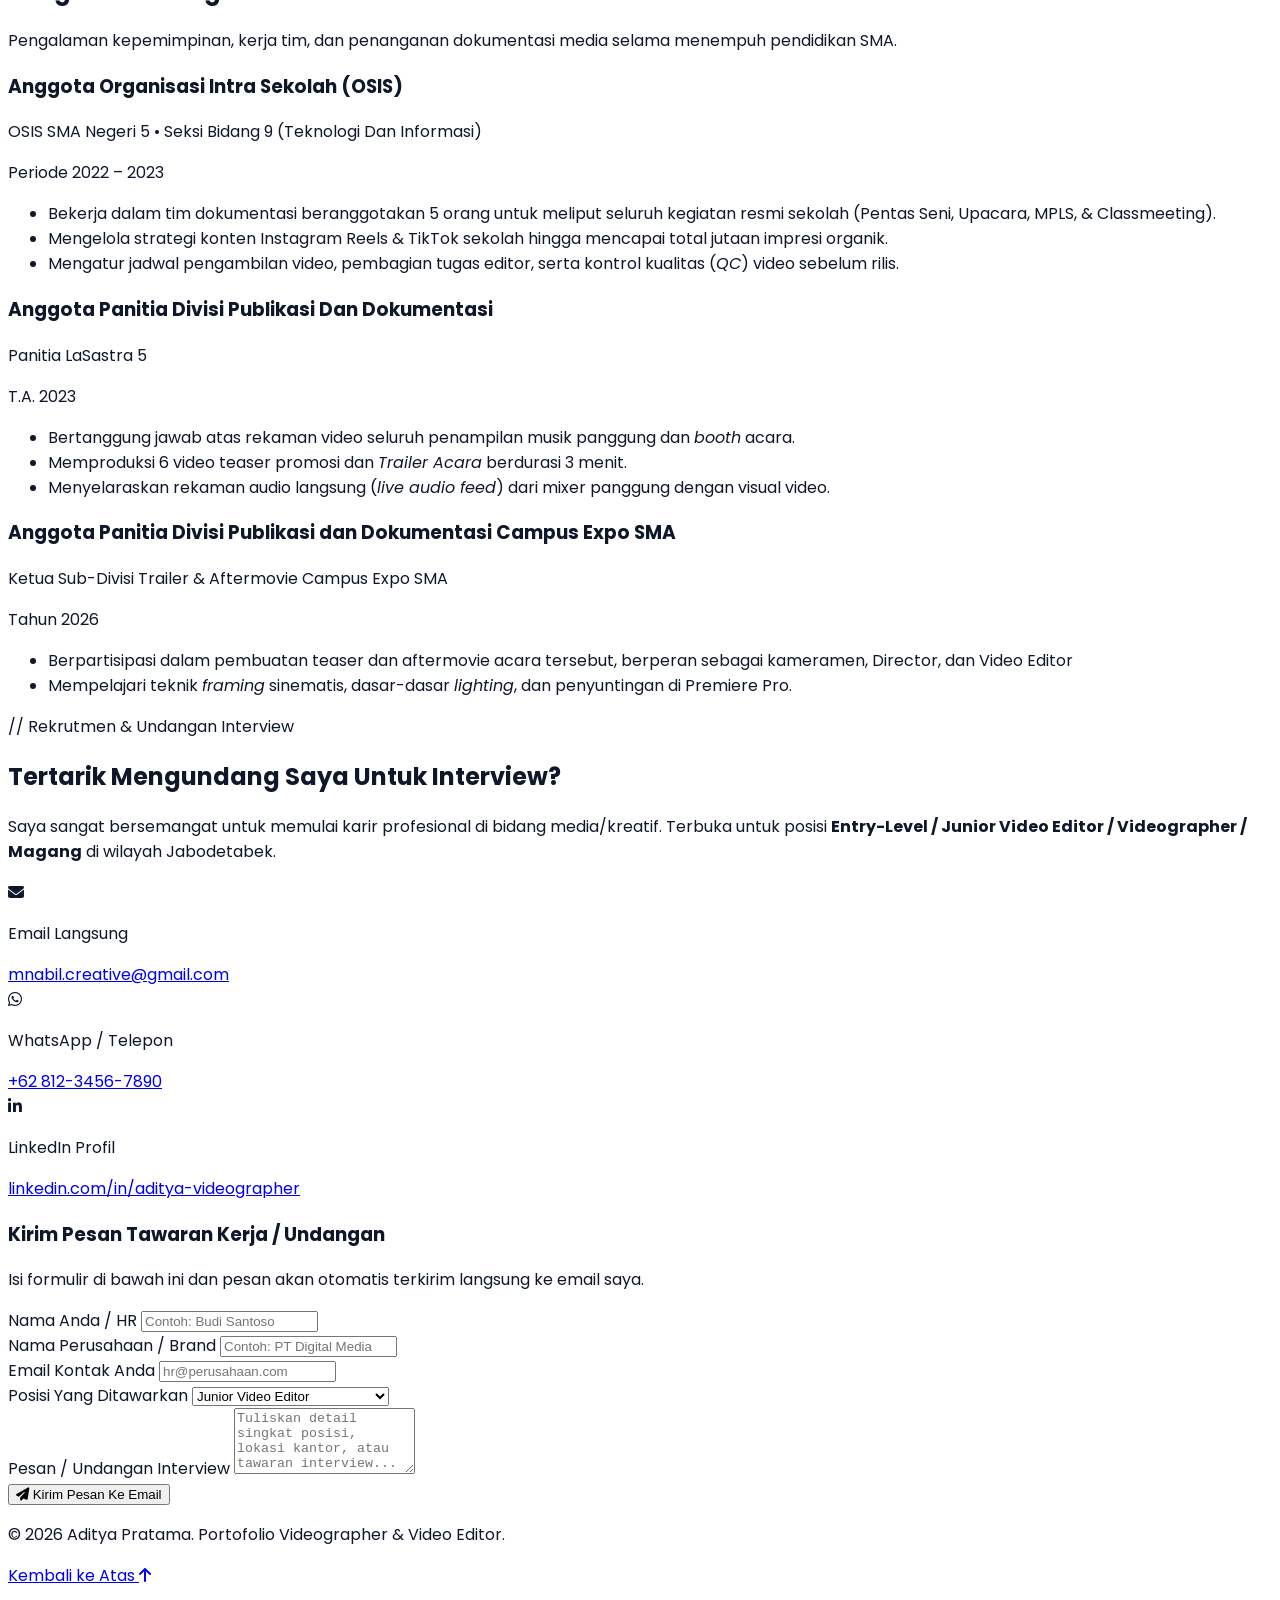
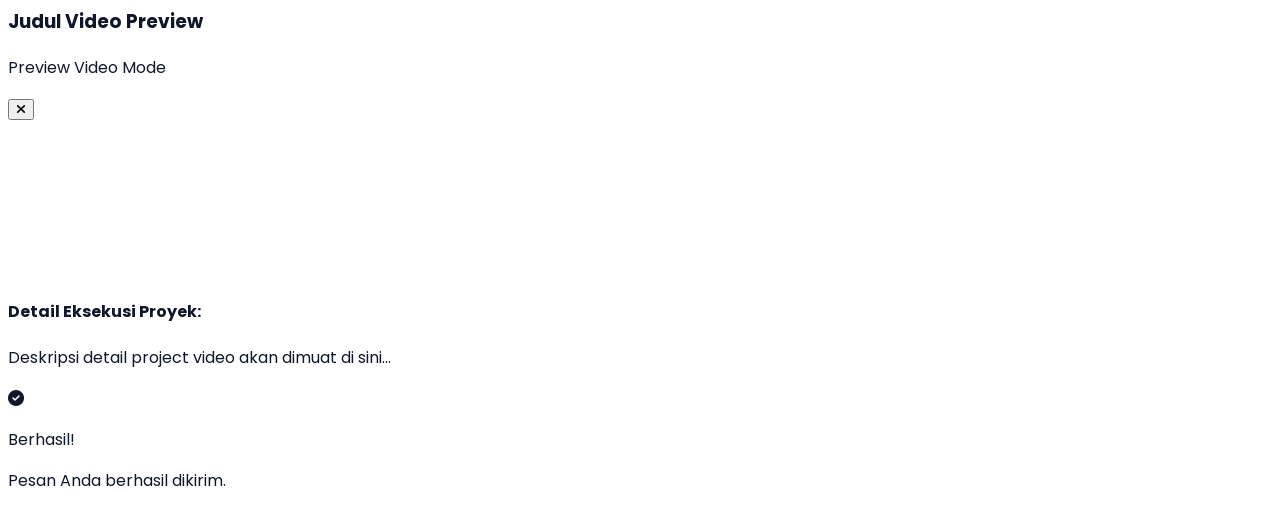
==== commit b98851a2: "Phone, Email, And Stuff ganti no hp, email, dll" ====
--- a/index.html
+++ b/index.html
@@ -37,52 +37,11 @@
     <link rel="preconnect" href="https://fonts.gstatic.com" crossorigin>
     <link href="https://fonts.googleapis.com/css2?family=Poppins:wght@300;400;500;600;700;800&display=swap" rel="stylesheet">
     <link rel="stylesheet" href="https://cdnjs.cloudflare.com/ajax/libs/font-awesome/6.4.0/css/all.min.css">
-
-    <!-- ================================================================= -->
-    <!-- FILE 1 DARI 3: style.css (BAGIAN CUSTOM STYLESHEET)               -->
-    <!-- Jika ingin dipisah: Salin isi di dalam tag <style> ke style.css   -->
-    <!-- ================================================================= -->
-    <style>
-        /* CSS Reset & Global Font Settings */
-        body {
-            background-color: #FFFFFF;
-            color: #0F172A;
-            font-family: 'Poppins', sans-serif;
-        }
-        
-        h1, h2, h3, h4, .font-heading {
-            font-family: 'Poppins', sans-serif;
-        }
-
-        /* Custom Scrollbar Styling */
-        ::-webkit-scrollbar {
-            width: 8px;
-        }
-        ::-webkit-scrollbar-track {
-            background: #F8FAFC;
-        }
-        ::-webkit-scrollbar-thumb {
-            background: #CBD5E1;
-            border-radius: 4px;
-        }
-        ::-webkit-scrollbar-thumb:hover {
-            background: #EA580C;
-        }
-
-        /* Video Card Hover Effects */
-        .video-card:hover .video-overlay {
-            opacity: 1;
-        }
-        .video-card:hover img {
-            transform: scale(1.04);
-        }
-
-        /* Smooth Project Card Transitions */
-        .project-card {
-            transition: all 0.3s ease-in-out;
-        }
-    </style>
+    <link rel="stylesheet" href="style.css">
+    <script src="script.js"></script>
 </head>
+
+
 <body class="bg-white text-brand-dark antialiased selection:bg-brand-orange selection:text-white">
 
     <!-- ================================================================= -->
@@ -100,7 +59,7 @@
                         <i class="fa-solid fa-video text-base"></i>
                     </div>
                     <div>
-                        <span class="text-lg font-extrabold tracking-wider text-brand-dark group-hover:text-brand-orange transition-colors">ADITYA<span class="text-brand-orange">.PRATAMA</span></span>
+                        <span class="text-lg font-extrabold tracking-wider text-brand-dark group-hover:text-brand-orange transition-colors">MUHAMMAD<span class="text-brand-orange">.NABIL</span></span>
                         <p class="text-[10px] text-brand-muted uppercase tracking-widest font-mono font-semibold">Videographer & Video Editor</p>
                     </div>
                 </a>
@@ -111,14 +70,16 @@
                     <a href="#portfolio" class="text-sm font-semibold text-brand-muted hover:text-brand-orange transition-colors">Hasil Karya</a>
                     <a href="#skills" class="text-sm font-semibold text-brand-muted hover:text-brand-orange transition-colors">Keahlian & Gear</a>
                     <a href="#experience" class="text-sm font-semibold text-brand-muted hover:text-brand-orange transition-colors">Pengalaman Organisasi</a>
-                    <a href="#contact" class="text-sm font-semibold text-brand-muted hover:text-brand-orange transition-colors">Kontak HR</a>
+                    <a href="#contact" class="text-sm font-semibold text-brand-muted hover:text-brand-orange transition-colors">Kontak</a>
                 </div>
 
                 <!-- CTA Button (Download Resume) -->
                 <div class="hidden md:flex items-center">
-                    <button onclick="downloadCV()" class="px-5 py-2.5 rounded-full text-xs font-bold uppercase tracking-wider bg-brand-orange text-white hover:bg-brand-orangeHover hover:shadow-lg transition-all duration-300 flex items-center gap-2">
-                        <i class="fa-solid fa-file-arrow-down text-sm"></i> Unduh Resume / CV
-                    </button>
+                    <a href="CV_Download/MAIN CV.jpg" download="MAIN CV.jpg" target="_blank">
+                        <button onclick="downloadCV()" class="px-5 py-2.5 rounded-full text-xs font-bold uppercase tracking-wider bg-brand-orange text-white hover:bg-brand-orangeHover hover:shadow-lg transition-all duration-300 flex items-center gap-2">
+                            <i class="fa-solid fa-file-arrow-down text-sm"></i> Unduh Resume / CV
+                        </button>
+                    </a>
                 </div>
 
                 <!-- Mobile Menu Toggle Button -->
@@ -318,7 +279,7 @@
                     <div class="p-4 rounded-xl bg-white border border-brand-border flex flex-wrap items-center justify-between gap-4">
                         <div>
                             <span class="text-[10px] font-mono text-brand-muted uppercase font-semibold">Pendidikan Terakhir</span>
-                            <p class="text-xs font-bold text-brand-dark">Lulusan SMA Negeri (Jurusan IPA / IPS)</p>
+                            <p class="text-xs font-bold text-brand-dark">Lulusan SMA Negeri (Jurusan IPA)</p>
                         </div>
                         <a href="#contact" class="text-xs font-bold text-brand-orange hover:underline flex items-center gap-1">
                             Tanya Detail Profil <i class="fa-solid fa-arrow-right text-[10px]"></i>
@@ -501,7 +462,7 @@
                             <span class="px-2.5 py-1 rounded-md bg-brand-orangeLight text-brand-orange font-bold text-[11px]">Sangat Mahir</span>
                         </li>
                         <li class="flex items-center justify-between p-3 rounded-xl bg-brand-sectionBg border border-brand-border">
-                            <span class="font-semibold text-brand-dark">Adobe Photoshop</span>
+                            <span class="font-semibold text-brand-dark">Adobe After Effects</span>
                             <span class="px-2.5 py-1 rounded-md bg-brand-orangeLight text-brand-orange font-bold text-[11px]">Dasar</span>
                         </li>
                     </ul>
@@ -517,11 +478,11 @@
                     <ul class="space-y-3 text-xs text-brand-muted">
                         <li class="flex items-start gap-2.5">
                             <i class="fa-solid fa-check text-brand-orange font-bold mt-0.5"></i>
-                            <span><strong class="text-brand-dark">Kamera Mirrorless & DSLR:</strong> Pengoperasian manual Sony Alpha & Canon EOS series.</span>
+                            <span><strong class="text-brand-dark">Kamera Mirrorless & DSLR:</strong> Pengoperasian manual ISO, Shutter Speed, Aparture, Dan White Balance</span>
                         </li>
                         <li class="flex items-start gap-2.5">
                             <i class="fa-solid fa-check text-brand-orange font-bold mt-0.5"></i>
-                            <span><strong class="text-brand-dark">Gimbal & Stabilizer:</strong> Penggunaan DJI Ronin / FeiyuTech untuk pergerakan halus.</span>
+                            <span><strong class="text-brand-dark">Gimbal & Stabilizer:</strong> Penggunaan gimbal 3 axis atau lebih untuk pergerakan halus.</span>
                         </li>
                         <li class="flex items-start gap-2.5">
                             <i class="fa-solid fa-check text-brand-orange font-bold mt-0.5"></i>
@@ -529,7 +490,7 @@
                         </li>
                         <li class="flex items-start gap-2.5">
                             <i class="fa-solid fa-check text-brand-orange font-bold mt-0.5"></i>
-                            <span><strong class="text-brand-dark">Perekaman Audio:</strong> Wireless Clip-on Mic (Boye/Rode Wireless) & Mic Gun.</span>
+                            <span><strong class="text-brand-dark">Perekaman Audio:</strong> Wireless Clip-on Mic, Gun Mic, dan Boom Mic.</span>
                         </li>
                     </ul>
                 </div>
@@ -547,7 +508,7 @@
                         <span class="px-3 py-1.5 rounded-lg bg-brand-sectionBg border border-brand-border text-xs text-brand-dark font-semibold">Audio Noise Reduction</span>
                         <span class="px-3 py-1.5 rounded-lg bg-brand-sectionBg border border-brand-border text-xs text-brand-dark font-semibold">Transition FX</span>
                         <span class="px-3 py-1.5 rounded-lg bg-brand-sectionBg border border-brand-border text-xs text-brand-dark font-semibold">Auto & Manual Subtitles</span>
-                        <span class="px-3 py-1.5 rounded-lg bg-brand-sectionBg border border-brand-border text-xs text-brand-dark font-semibold">Format Export (16:9 & 9:16)</span>
+                        <span class="px-3 py-1.5 rounded-lg bg-brand-sectionBg border border-brand-border text-xs text-brand-dark font-semibold">Format Export (16:9 / 9:16 / 4:3 / 21:9)</span>
                     </div>
                 </div>
 
@@ -580,15 +541,15 @@
                     <div class="bg-brand-sectionBg p-6 rounded-2xl border border-brand-border space-y-3 shadow-sm">
                         <div class="flex flex-wrap items-center justify-between gap-2">
                             <div>
-                                <h3 class="text-lg font-bold text-brand-dark">Ketua Divisi Media, Dokumentasi & Publikasi</h3>
-                                <p class="text-xs sm:text-sm text-brand-orange font-bold">OSIS SMA Negeri • Organisasi Sekolah</p>
+                                <h3 class="text-lg font-bold text-brand-dark">Anggota Organisasi Intra Sekolah (OSIS)</h3>
+                                <p class="text-xs sm:text-sm text-brand-orange font-bold">OSIS SMA Negeri 5 • Seksi Bidang 9 (Teknologi Dan Informasi)</p>
                             </div>
                             <span class="px-3 py-1 rounded-full bg-white border border-brand-border text-xs font-mono text-brand-dark font-semibold">
-                                Periode 2023 – 2024
+                                Periode 2022 – 2023
                             </span>
                         </div>
                         <ul class="text-xs sm:text-sm text-brand-muted space-y-1.5 list-disc list-inside leading-relaxed">
-                            <li>Memimpin tim dokumentasi beranggotakan 6 orang untuk meliput seluruh kegiatan resmi sekolah (Pentas Seni, Upacara, MPLS, & Classmeeting).</li>
+                            <li>Bekerja dalam tim dokumentasi beranggotakan 5 orang untuk meliput seluruh kegiatan resmi sekolah (Pentas Seni, Upacara, MPLS, & Classmeeting).</li>
                             <li>Mengelola strategi konten Instagram Reels & TikTok sekolah hingga mencapai total jutaan impresi organik.</li>
                             <li>Mengatur jadwal pengambilan video, pembagian tugas editor, serta kontrol kualitas (<em>QC</em>) video sebelum rilis.</li>
                         </ul>
@@ -602,8 +563,8 @@
                     <div class="bg-brand-sectionBg p-6 rounded-2xl border border-brand-border space-y-3 shadow-sm">
                         <div class="flex flex-wrap items-center justify-between gap-2">
                             <div>
-                                <h3 class="text-lg font-bold text-brand-dark">Koordinator Videografi & Editor Aftermovie</h3>
-                                <p class="text-xs sm:text-sm text-brand-orange font-bold">Panitia Pentas Seni & Festival Budaya SMA</p>
+                                <h3 class="text-lg font-bold text-brand-dark">Anggota Panitia Divisi Publikasi Dan Dokumentasi</h3>
+                                <p class="text-xs sm:text-sm text-brand-orange font-bold">Panitia LaSastra 5</p>
                             </div>
                             <span class="px-3 py-1 rounded-full bg-white border border-brand-border text-xs font-mono text-brand-dark font-semibold">
                                 T.A. 2023
@@ -611,7 +572,7 @@
                         </div>
                         <ul class="text-xs sm:text-sm text-brand-muted space-y-1.5 list-disc list-inside leading-relaxed">
                             <li>Bertanggung jawab atas rekaman video seluruh penampilan musik panggung dan <em>booth</em> acara.</li>
-                            <li>Memproduksi video teaser promosi (1 minggu sebelum acara) dan <em>Official Aftermovie</em> berdurasi 3 menit.</li>
+                            <li>Memproduksi 6 video teaser promosi dan <em>Trailer Acara</em> berdurasi 3 menit.</li>
                             <li>Menyelaraskan rekaman audio langsung (<em>live audio feed</em>) dari mixer panggung dengan visual video.</li>
                         </ul>
                     </div>
@@ -624,15 +585,15 @@
                     <div class="bg-brand-sectionBg p-6 rounded-2xl border border-brand-border space-y-3 shadow-sm">
                         <div class="flex flex-wrap items-center justify-between gap-2">
                             <div>
-                                <h3 class="text-lg font-bold text-brand-dark">Anggota Aktif Extracurricular Sinematografi</h3>
-                                <p class="text-xs sm:text-sm text-brand-orange font-bold">Klub Film & Sinematografi SMA</p>
+                                <h3 class="text-lg font-bold text-brand-dark">Anggota Panitia Divisi Publikasi dan Dokumentasi Campus Expo SMA</h3>
+                                <p class="text-xs sm:text-sm text-brand-orange font-bold">Ketua Sub-Divisi Trailer & Aftermovie Campus Expo SMA</p>
                             </div>
                             <span class="px-3 py-1 rounded-full bg-white border border-brand-border text-xs font-mono text-brand-dark font-semibold">
-                                Periode 2021 – 2023
+                                Tahun 2026
                             </span>
                         </div>
                         <ul class="text-xs sm:text-sm text-brand-muted space-y-1.5 list-disc list-inside leading-relaxed">
-                            <li>Berpartisipasi dalam pembuatan 2 film pendek tingkat sekolah sebagai kameramen dan penyunting gambar.</li>
+                            <li>Berpartisipasi dalam pembuatan teaser dan aftermovie acara tersebut, berperan sebagai kameramen, Director, dan Video Editor</li>
                             <li>Mempelajari teknik <em>framing</em> sinematis, dasar-dasar <em>lighting</em>, dan penyuntingan di Premiere Pro.</li>
                         </ul>
                     </div>
@@ -670,7 +631,7 @@
                             </div>
                             <div>
                                 <p class="text-[10px] text-brand-muted font-mono uppercase font-semibold">Email Langsung</p>
-                                <a href="mailto:theresaclient@gmail.com" class="text-sm font-bold text-brand-dark hover:text-brand-orange transition-colors">theresaclient@gmail.com</a>
+                                <a href="mailto:mnabil.creative@gmail.com" class="text-sm font-bold text-brand-dark hover:text-brand-orange transition-colors">mnabil.creative@gmail.com</a>
                             </div>
                         </div>
 
@@ -680,7 +641,7 @@
                             </div>
                             <div>
                                 <p class="text-[10px] text-brand-muted font-mono uppercase font-semibold">WhatsApp / Telepon</p>
-                                <a href="https://wa.me/6281234567890" target="_blank" class="text-sm font-bold text-brand-dark hover:text-brand-orange transition-colors">+62 812-3456-7890</a>
+                                <a href="https://wa.me/6285117326133" target="_blank" class="text-sm font-bold text-brand-dark hover:text-brand-orange transition-colors">+62 812-3456-7890</a>
                             </div>
                         </div>
 
@@ -690,7 +651,7 @@
                             </div>
                             <div>
                                 <p class="text-[10px] text-brand-muted font-mono uppercase font-semibold">LinkedIn Profil</p>
-                                <a href="https://linkedin.com/in/aditya-videographer" target="_blank" class="text-sm font-bold text-brand-orange hover:underline">linkedin.com/in/aditya-videographer</a>
+                                <a href="www.linkedin.com/in/muhammadnabil-adzikri/" target="_blank" class="text-sm font-bold text-brand-orange hover:underline">linkedin.com/in/aditya-videographer</a>
                             </div>
                         </div>
                     </div>
@@ -799,165 +760,165 @@
     <!-- Jika ingin dipisah: Salin isi di dalam tag <script> ke script.js  -->
     <!-- ================================================================= -->
     <script>
-        // 1. Mobile Navigation Drawer Controller
-        const mobileMenuBtn = document.getElementById('mobile-menu-btn');
-        const mobileMenu = document.getElementById('mobile-menu');
-        const menuIcon = document.getElementById('menu-icon');
-
-        mobileMenuBtn.addEventListener('click', () => {
-            mobileMenu.classList.toggle('hidden');
-            if (mobileMenu.classList.contains('hidden')) {
-                menuIcon.className = 'fa-solid fa-bars text-2xl';
-            } else {
-                menuIcon.className = 'fa-solid fa-xmark text-2xl';
-            }
-        });
-
-        // Close Mobile Menu when clicking menu link
-        document.querySelectorAll('#mobile-menu a').forEach(link => {
-            link.addEventListener('click', () => {
-                mobileMenu.classList.add('hidden');
-                menuIcon.className = 'fa-solid fa-bars text-2xl';
-            });
-        });
-
-        // 2. Filter Portfolio Category Logic
-        function filterProjects(category) {
-            const cards = document.querySelectorAll('.project-card');
-            const buttons = document.querySelectorAll('.filter-btn');
-
-            buttons.forEach(btn => {
-                btn.classList.remove('bg-brand-orange', 'text-white', 'shadow-sm');
-                btn.classList.add('bg-brand-sectionBg', 'border', 'border-brand-border', 'text-brand-muted');
-            });
-
-            event.target.classList.remove('bg-brand-sectionBg', 'border', 'border-brand-border', 'text-brand-muted');
-            event.target.classList.add('bg-brand-orange', 'text-white', 'shadow-sm');
-
-            cards.forEach(card => {
-                if (category === 'all' || card.getAttribute('data-category') === category) {
-                    card.style.display = 'block';
-                    setTimeout(() => {
-                        card.style.opacity = '1';
-                        card.style.transform = 'scale(1)';
-                    }, 50);
-                } else {
-                    card.style.opacity = '0';
-                    card.style.transform = 'scale(0.95)';
-                    setTimeout(() => {
-                        card.style.display = 'none';
-                    }, 250);
-                }
-            });
-        }
-
-        // 3. Open Video Modal Viewer
-        function openVideoModal(videoUrl, title, description) {
-            const modal = document.getElementById('video-modal');
-            const iframe = document.getElementById('modal-iframe');
-            const titleEl = document.getElementById('modal-title');
-            const descEl = document.getElementById('modal-description');
-
-            iframe.src = videoUrl + "?autoplay=1";
-            titleEl.innerText = title;
-            descEl.innerText = description;
-
-            modal.classList.remove('hidden');
-            modal.classList.add('flex');
-            document.body.style.overflow = 'hidden';
-        }
-
-        // Close Video Modal Viewer
-        function closeVideoModal() {
-            const modal = document.getElementById('video-modal');
-            const iframe = document.getElementById('modal-iframe');
-
-            iframe.src = "";
-            modal.classList.add('hidden');
-            modal.classList.remove('flex');
-            document.body.style.overflow = 'auto';
-        }
-
-        // Close Modal when clicking dark background backdrop
-        document.getElementById('video-modal').addEventListener('click', (e) => {
-            if (e.target.id === 'video-modal') {
-                closeVideoModal();
-            }
-        });
-
-        // 4. Download CV Action Simulation
-        function downloadCV() {
-            showToast('Mengunduh CV...', 'Berkas CV_Aditya_Pratama_Videographer.pdf berhasil diproses!');
-        }
-
-        // 5. HR Form Submission Handler (Automatic Direct Email Sending)
-        async function handleFormSubmit(event) {
-            event.preventDefault();
-
-            const submitBtn = document.getElementById('submit-btn');
-            const originalBtnText = submitBtn.innerHTML;
-
-            // Ambil data dari form
-            const name = document.getElementById('input-name').value;
-            const company = document.getElementById('input-company').value;
-            const email = document.getElementById('input-email').value;
-            const position = document.getElementById('input-position').value;
-            const message = document.getElementById('input-message').value;
-
-            // Alamat email Anda yang menerima seluruh pesan dari website
-            const myTargetEmail = "mnabil.aimed@gmail.com";
-
-            // Tampilkan status loading pada tombol
-            submitBtn.disabled = true;
-            submitBtn.innerHTML = `<i class="fa-solid fa-spinner animate-spin text-sm"></i> Mengirim Pesan...`;
-
-            try {
-                const response = await fetch(`https://formsubmit.co/ajax/${myTargetEmail}`, {
-                    method: "POST",
-                    headers: { 
-                        "Content-Type": "application/json",
-                        "Accept": "application/json"
-                    },
-                    body: JSON.stringify({
-                        "Nama Pengirim": name,
-                        "Perusahaan / Brand": company,
-                        "Email Pengirim (HR/Client)": email,
-                        "Posisi Ditawarkan": position,
-                        "Pesan / Detail Undangan": message,
-                        "_replyto": email, // Agar saat Anda klik Balas/Reply di Gmail langsung ke email client
-                        "_subject": `[Portofolio HR] Undangan / Pesan Baru dari ${name} (${company})`,
-                        "_template": "table"
-                    })
-                });
-
-                if (response.ok) {
-                    showToast('Pesan Terkirim!', 'Terima kasih, pesan Anda telah otomatis dikirim ke email Aditya.');
-                    event.target.reset();
-                } else {
-                    showToast('Gagal Mengirim', 'Terjadi kesalahan sistem. Silakan coba lagi nanti.');
-                }
-            } catch (error) {
-                showToast('Gagal Mengirim', 'Periksa koneksi internet Anda dan coba lagi.');
-            } finally {
-                submitBtn.disabled = false;
-                submitBtn.innerHTML = originalBtnText;
-            }
-        }
-
-        // 6. Toast Notification Popup System
-        function showToast(title, message) {
-            const toast = document.getElementById('toast');
-            document.getElementById('toast-title').innerText = title;
-            document.getElementById('toast-message').innerText = message;
-
-            toast.classList.remove('hidden');
-            toast.classList.add('flex');
-
-            setTimeout(() => {
-                toast.classList.add('hidden');
-                toast.classList.remove('flex');
-            }, 4500);
-        }
+        // // 1. Mobile Navigation Drawer Controller
+        // const mobileMenuBtn = document.getElementById('mobile-menu-btn');
+        // const mobileMenu = document.getElementById('mobile-menu');
+        // const menuIcon = document.getElementById('menu-icon');
+
+        // mobileMenuBtn.addEventListener('click', () => {
+        //     mobileMenu.classList.toggle('hidden');
+        //     if (mobileMenu.classList.contains('hidden')) {
+        //         menuIcon.className = 'fa-solid fa-bars text-2xl';
+        //     } else {
+        //         menuIcon.className = 'fa-solid fa-xmark text-2xl';
+        //     }
+        // });
+
+        // // Close Mobile Menu when clicking menu link
+        // document.querySelectorAll('#mobile-menu a').forEach(link => {
+        //     link.addEventListener('click', () => {
+        //         mobileMenu.classList.add('hidden');
+        //         menuIcon.className = 'fa-solid fa-bars text-2xl';
+        //     });
+        // });
+
+        // // 2. Filter Portfolio Category Logic
+        // function filterProjects(category) {
+        //     const cards = document.querySelectorAll('.project-card');
+        //     const buttons = document.querySelectorAll('.filter-btn');
+
+        //     buttons.forEach(btn => {
+        //         btn.classList.remove('bg-brand-orange', 'text-white', 'shadow-sm');
+        //         btn.classList.add('bg-brand-sectionBg', 'border', 'border-brand-border', 'text-brand-muted');
+        //     });
+
+        //     event.target.classList.remove('bg-brand-sectionBg', 'border', 'border-brand-border', 'text-brand-muted');
+        //     event.target.classList.add('bg-brand-orange', 'text-white', 'shadow-sm');
+
+        //     cards.forEach(card => {
+        //         if (category === 'all' || card.getAttribute('data-category') === category) {
+        //             card.style.display = 'block';
+        //             setTimeout(() => {
+        //                 card.style.opacity = '1';
+        //                 card.style.transform = 'scale(1)';
+        //             }, 50);
+        //         } else {
+        //             card.style.opacity = '0';
+        //             card.style.transform = 'scale(0.95)';
+        //             setTimeout(() => {
+        //                 card.style.display = 'none';
+        //             }, 250);
+        //         }
+        //     });
+        // }
+
+        // // 3. Open Video Modal Viewer
+        // function openVideoModal(videoUrl, title, description) {
+        //     const modal = document.getElementById('video-modal');
+        //     const iframe = document.getElementById('modal-iframe');
+        //     const titleEl = document.getElementById('modal-title');
+        //     const descEl = document.getElementById('modal-description');
+
+        //     iframe.src = videoUrl + "?autoplay=1";
+        //     titleEl.innerText = title;
+        //     descEl.innerText = description;
+
+        //     modal.classList.remove('hidden');
+        //     modal.classList.add('flex');
+        //     document.body.style.overflow = 'hidden';
+        // }
+
+        // // Close Video Modal Viewer
+        // function closeVideoModal() {
+        //     const modal = document.getElementById('video-modal');
+        //     const iframe = document.getElementById('modal-iframe');
+
+        //     iframe.src = "";
+        //     modal.classList.add('hidden');
+        //     modal.classList.remove('flex');
+        //     document.body.style.overflow = 'auto';
+        // }
+
+        // // Close Modal when clicking dark background backdrop
+        // document.getElementById('video-modal').addEventListener('click', (e) => {
+        //     if (e.target.id === 'video-modal') {
+        //         closeVideoModal();
+        //     }
+        // });
+
+        // // 4. Download CV Action Simulation
+        // function downloadCV() {
+        //     showToast('Mengunduh CV...', 'Berkas CV_Aditya_Pratama_Videographer.pdf berhasil diproses!');
+        // }
+
+        // // 5. HR Form Submission Handler (Automatic Direct Email Sending)
+        // async function handleFormSubmit(event) {
+        //     event.preventDefault();
+
+        //     const submitBtn = document.getElementById('submit-btn');
+        //     const originalBtnText = submitBtn.innerHTML;
+
+        //     // Ambil data dari form
+        //     const name = document.getElementById('input-name').value;
+        //     const company = document.getElementById('input-company').value;
+        //     const email = document.getElementById('input-email').value;
+        //     const position = document.getElementById('input-position').value;
+        //     const message = document.getElementById('input-message').value;
+
+        //     // Alamat email Anda yang menerima seluruh pesan dari website
+        //     const myTargetEmail = "mnabil.aimed@gmail.com";
+
+        //     // Tampilkan status loading pada tombol
+        //     submitBtn.disabled = true;
+        //     submitBtn.innerHTML = `<i class="fa-solid fa-spinner animate-spin text-sm"></i> Mengirim Pesan...`;
+
+        //     try {
+        //         const response = await fetch(`https://formsubmit.co/ajax/${myTargetEmail}`, {
+        //             method: "POST",
+        //             headers: { 
+        //                 "Content-Type": "application/json",
+        //                 "Accept": "application/json"
+        //             },
+        //             body: JSON.stringify({
+        //                 "Nama Pengirim": name,
+        //                 "Perusahaan / Brand": company,
+        //                 "Email Pengirim (HR/Client)": email,
+        //                 "Posisi Ditawarkan": position,
+        //                 "Pesan / Detail Undangan": message,
+        //                 "_replyto": email, // Agar saat Anda klik Balas/Reply di Gmail langsung ke email client
+        //                 "_subject": `[Portofolio HR] Undangan / Pesan Baru dari ${name} (${company})`,
+        //                 "_template": "table"
+        //             })
+        //         });
+
+        //         if (response.ok) {
+        //             showToast('Pesan Terkirim!', 'Terima kasih, pesan Anda telah otomatis dikirim ke email Aditya.');
+        //             event.target.reset();
+        //         } else {
+        //             showToast('Gagal Mengirim', 'Terjadi kesalahan sistem. Silakan coba lagi nanti.');
+        //         }
+        //     } catch (error) {
+        //         showToast('Gagal Mengirim', 'Periksa koneksi internet Anda dan coba lagi.');
+        //     } finally {
+        //         submitBtn.disabled = false;
+        //         submitBtn.innerHTML = originalBtnText;
+        //     }
+        // }
+
+        // // 6. Toast Notification Popup System
+        // function showToast(title, message) {
+        //     const toast = document.getElementById('toast');
+        //     document.getElementById('toast-title').innerText = title;
+        //     document.getElementById('toast-message').innerText = message;
+
+        //     toast.classList.remove('hidden');
+        //     toast.classList.add('flex');
+
+        //     setTimeout(() => {
+        //         toast.classList.add('hidden');
+        //         toast.classList.remove('flex');
+        //     }, 4500);
+        // }
     </script>
 </body>
-</html>
+</html>
--- a/style.css
+++ b/style.css
@@ -0,0 +1,38 @@
+/* CSS Reset & Global Font Settings */
+body {
+    background-color: #FFFFFF;
+    color: #0F172A;
+    font-family: 'Poppins', sans-serif;
+}
+        
+h1, h2, h3, h4, .font-heading {
+    font-family: 'Poppins', sans-serif;
+}
+
+/* Custom Scrollbar Styling */
+::-webkit-scrollbar {
+    width: 8px;
+}
+::-webkit-scrollbar-track {
+    background: #F8FAFC;
+}
+::-webkit-scrollbar-thumb {
+    background: #CBD5E1;
+    border-radius: 4px;
+}
+::-webkit-scrollbar-thumb:hover {
+    background: #EA580C;
+}
+
+/* Video Card Hover Effects */
+.video-card:hover .video-overlay {
+    opacity: 1;
+}
+.video-card:hover img {
+    transform: scale(1.04);
+}
+
+/* Smooth Project Card Transitions */
+.project-card {
+    transition: all 0.3s ease-in-out;
+}
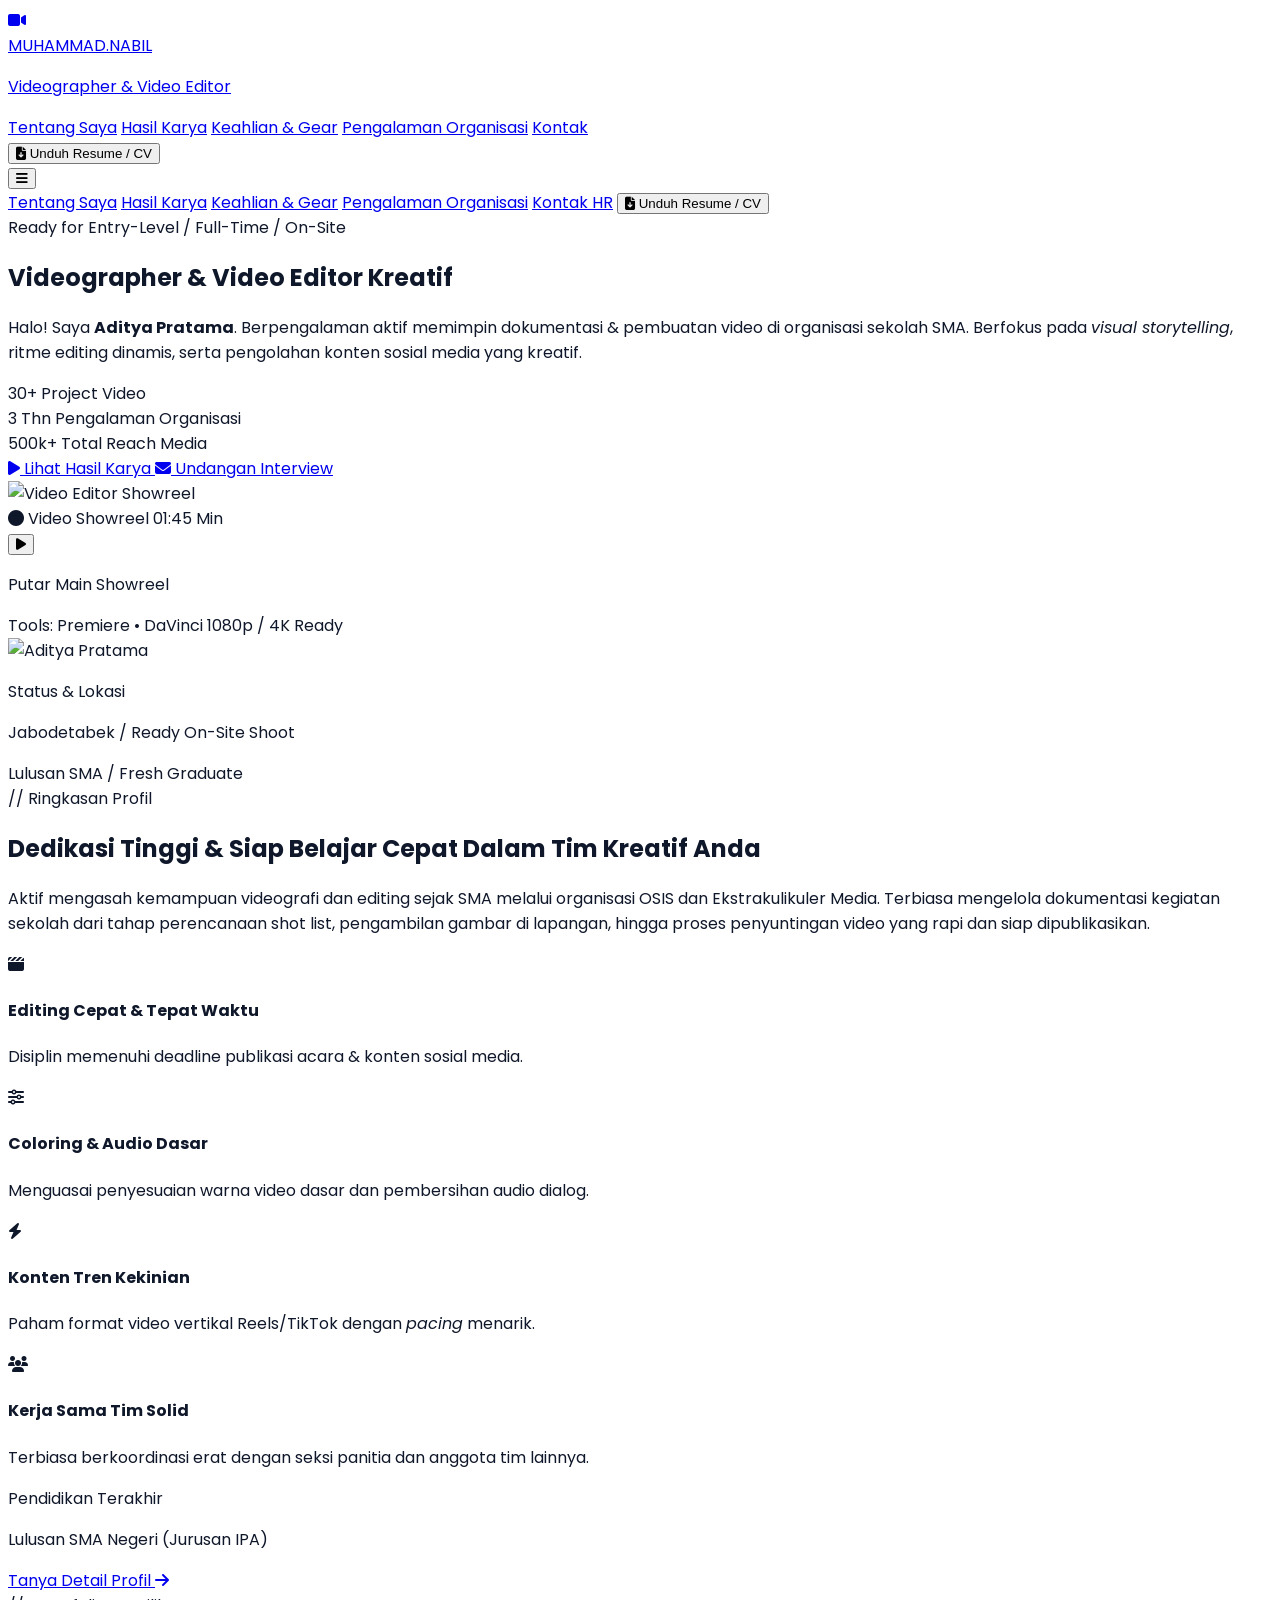
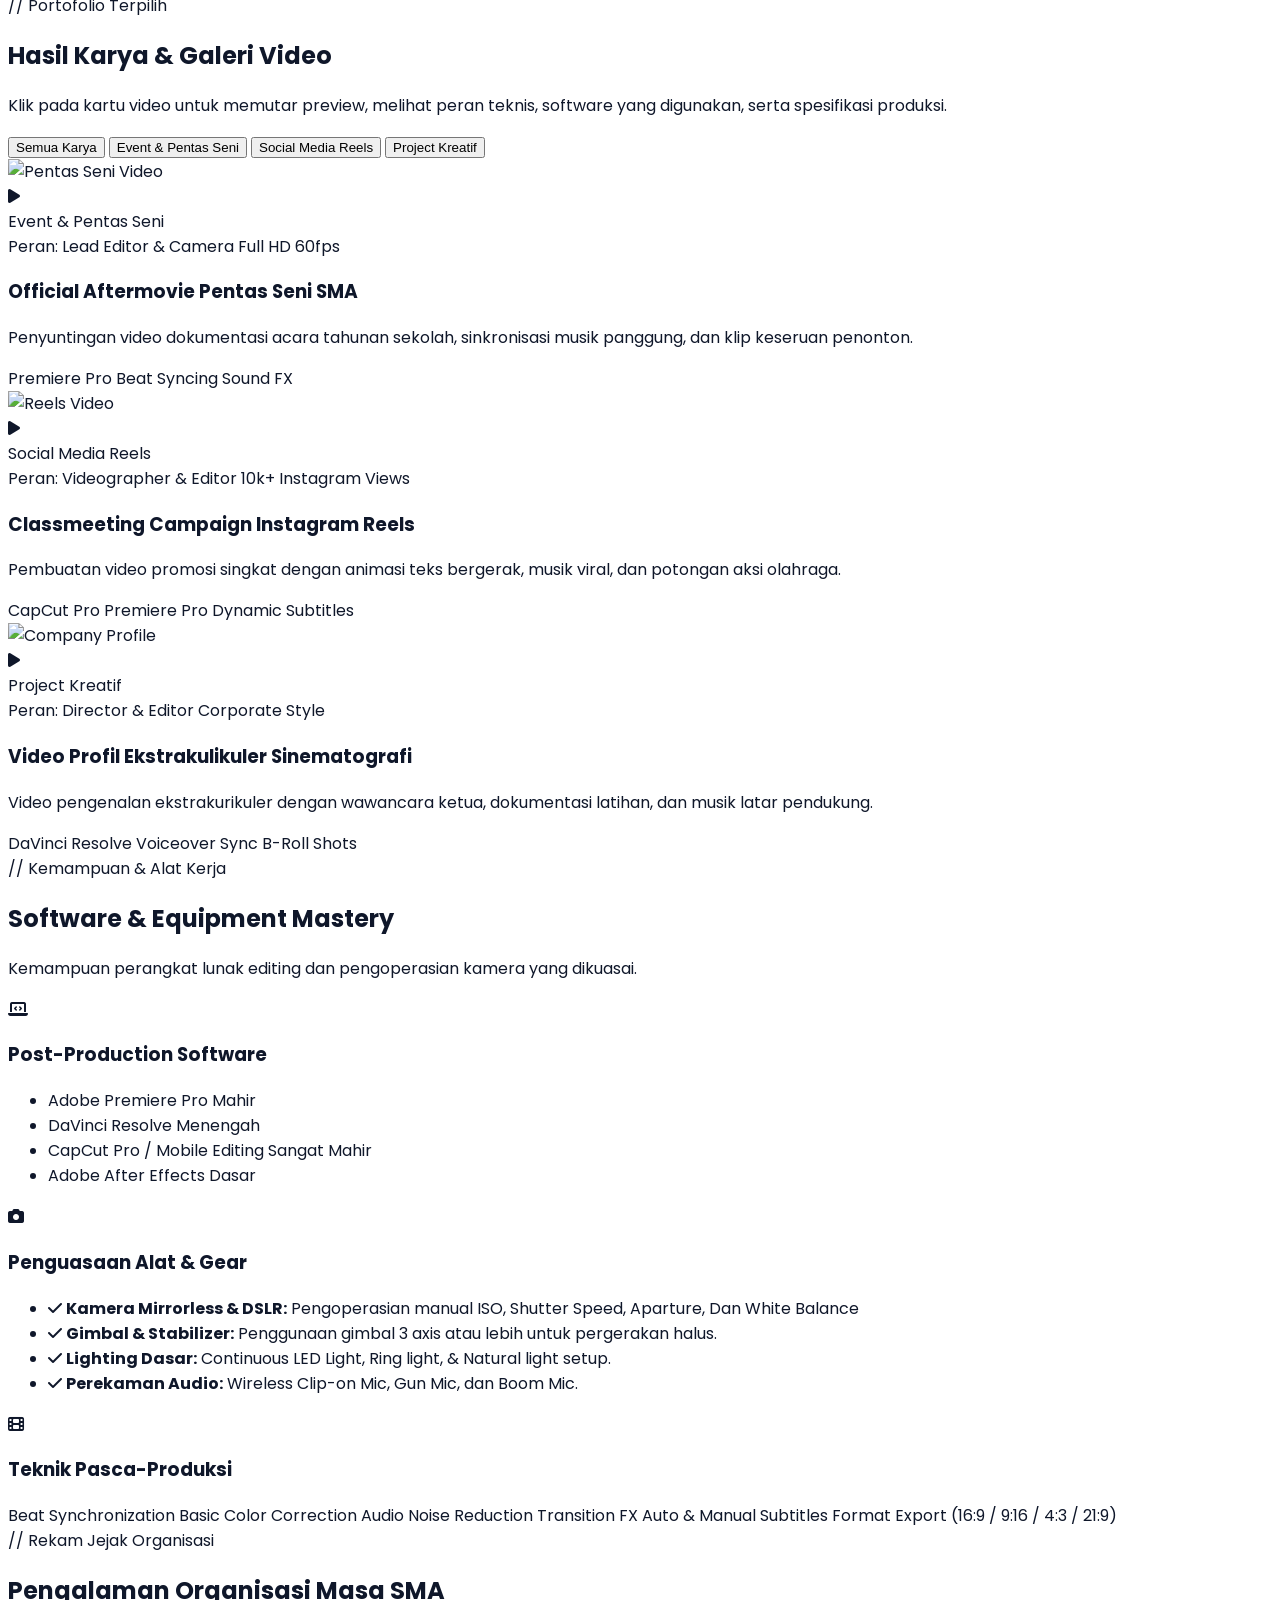
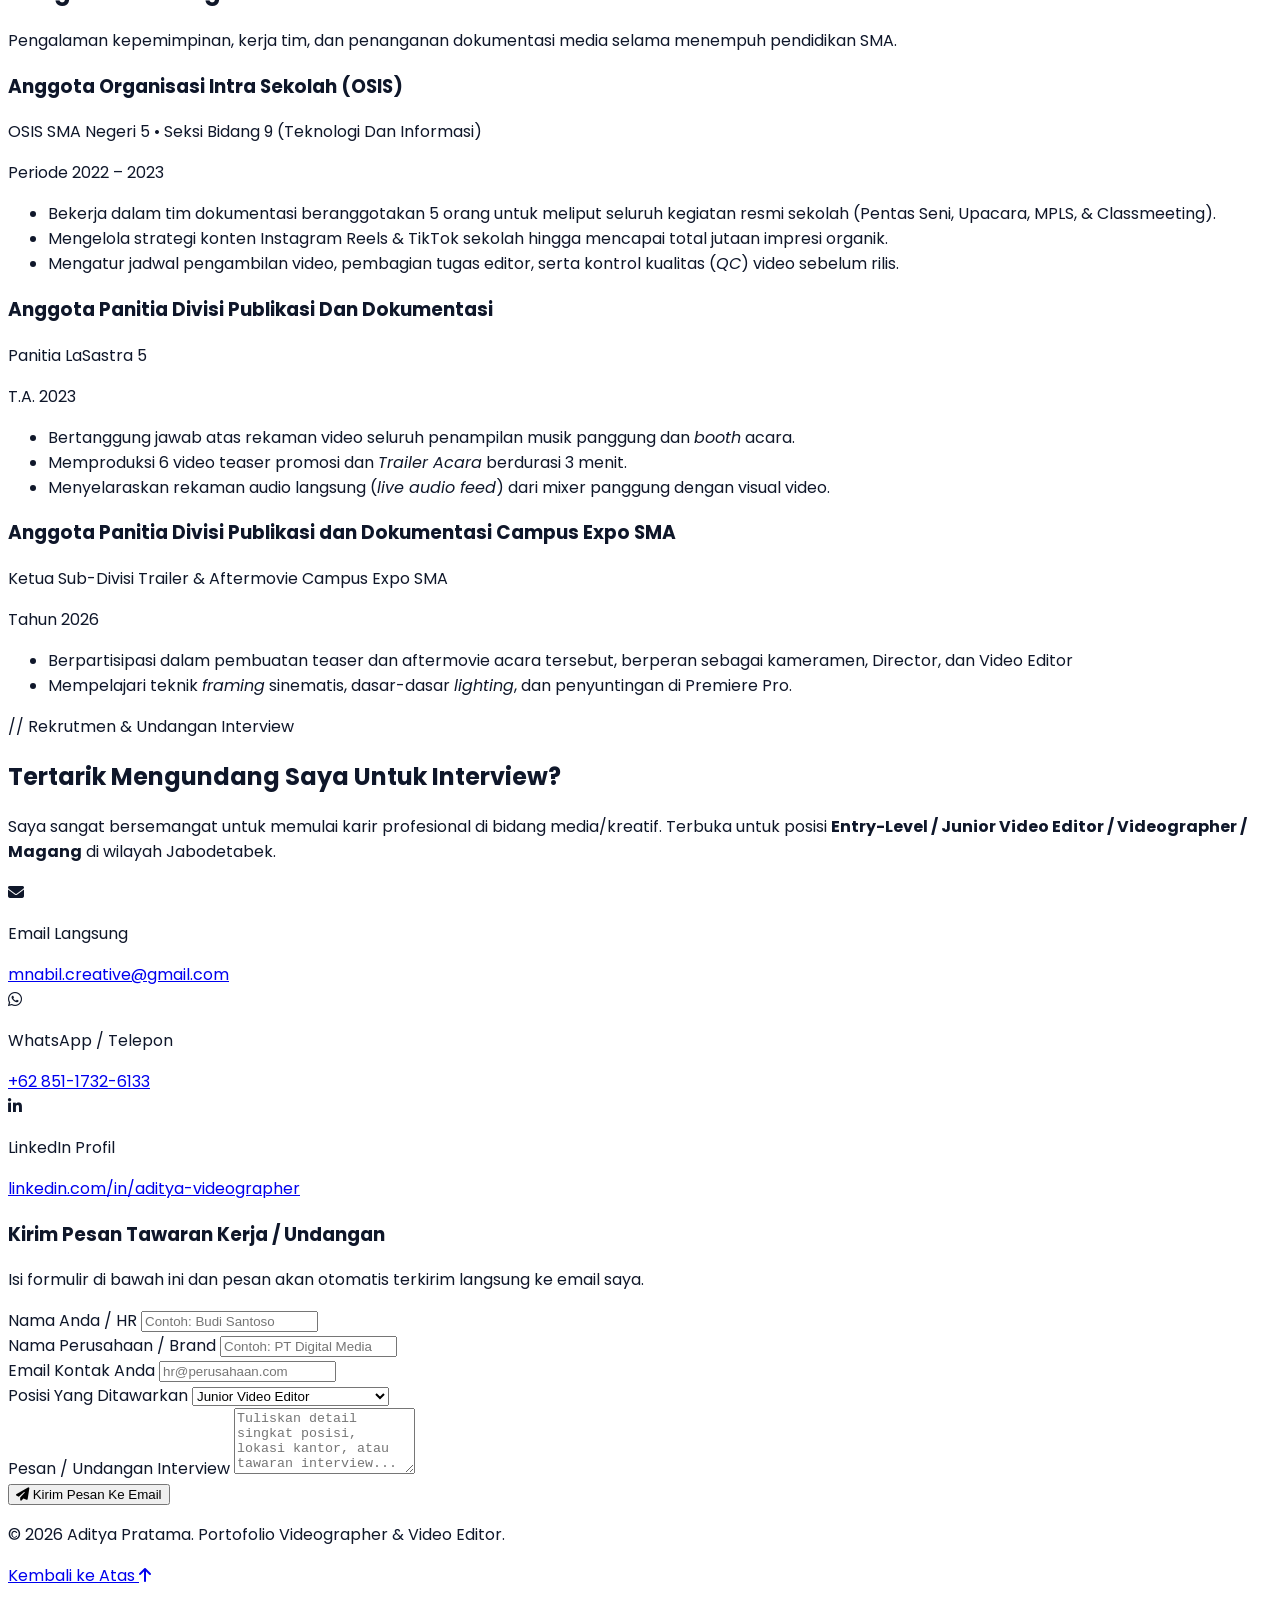
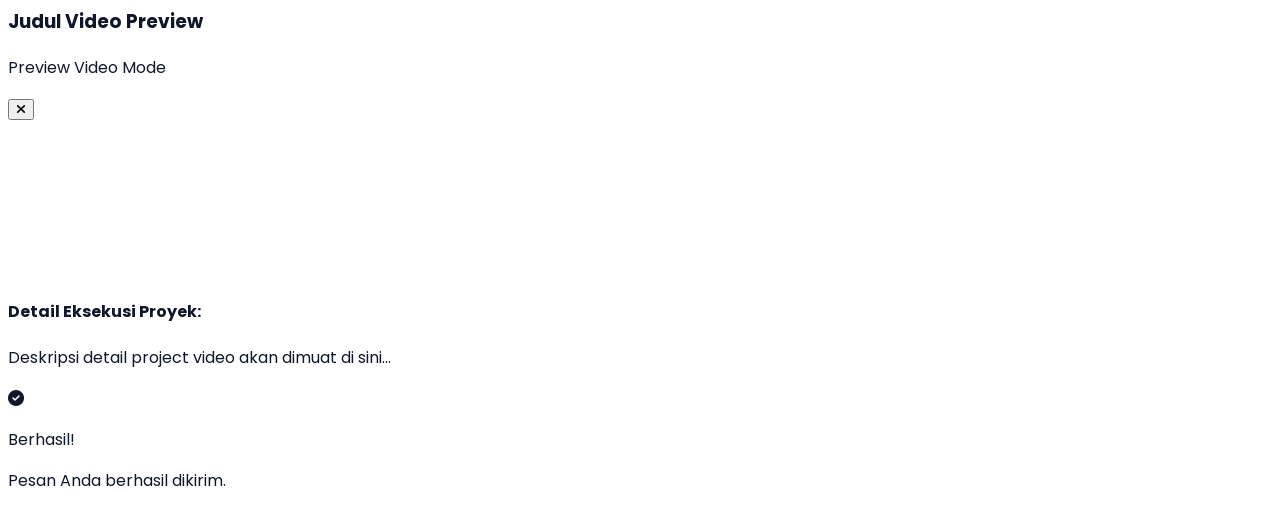
==== commit 2b3e9530: "Update index.html ganti no hp yang di halaman" ====
--- a/index.html
+++ b/index.html
@@ -641,7 +641,7 @@
                             </div>
                             <div>
                                 <p class="text-[10px] text-brand-muted font-mono uppercase font-semibold">WhatsApp / Telepon</p>
-                                <a href="https://wa.me/6285117326133" target="_blank" class="text-sm font-bold text-brand-dark hover:text-brand-orange transition-colors">+62 812-3456-7890</a>
+                                <a href="https://wa.me/6285117326133" target="_blank" class="text-sm font-bold text-brand-dark hover:text-brand-orange transition-colors">+62 851-1732-6133</a>
                             </div>
                         </div>
 
@@ -921,4 +921,4 @@
         // }
     </script>
 </body>
-</html>+</html>
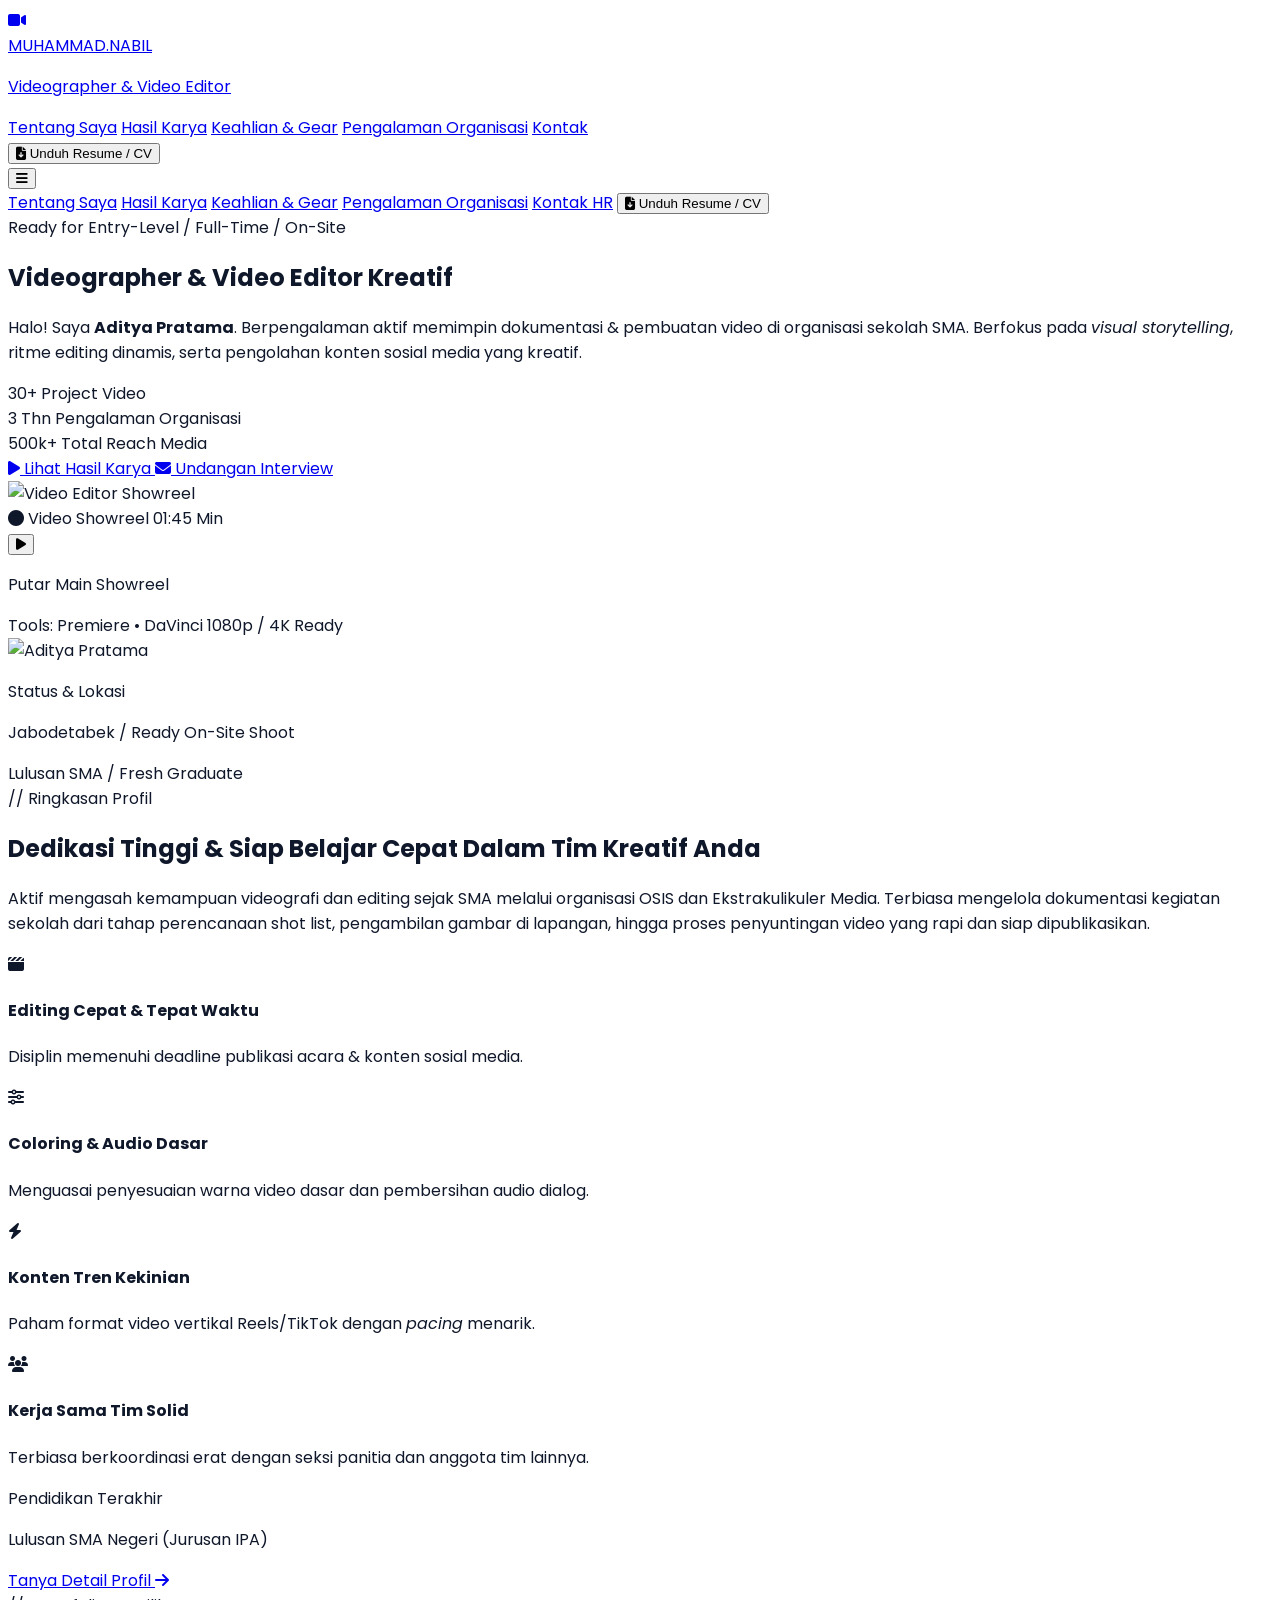
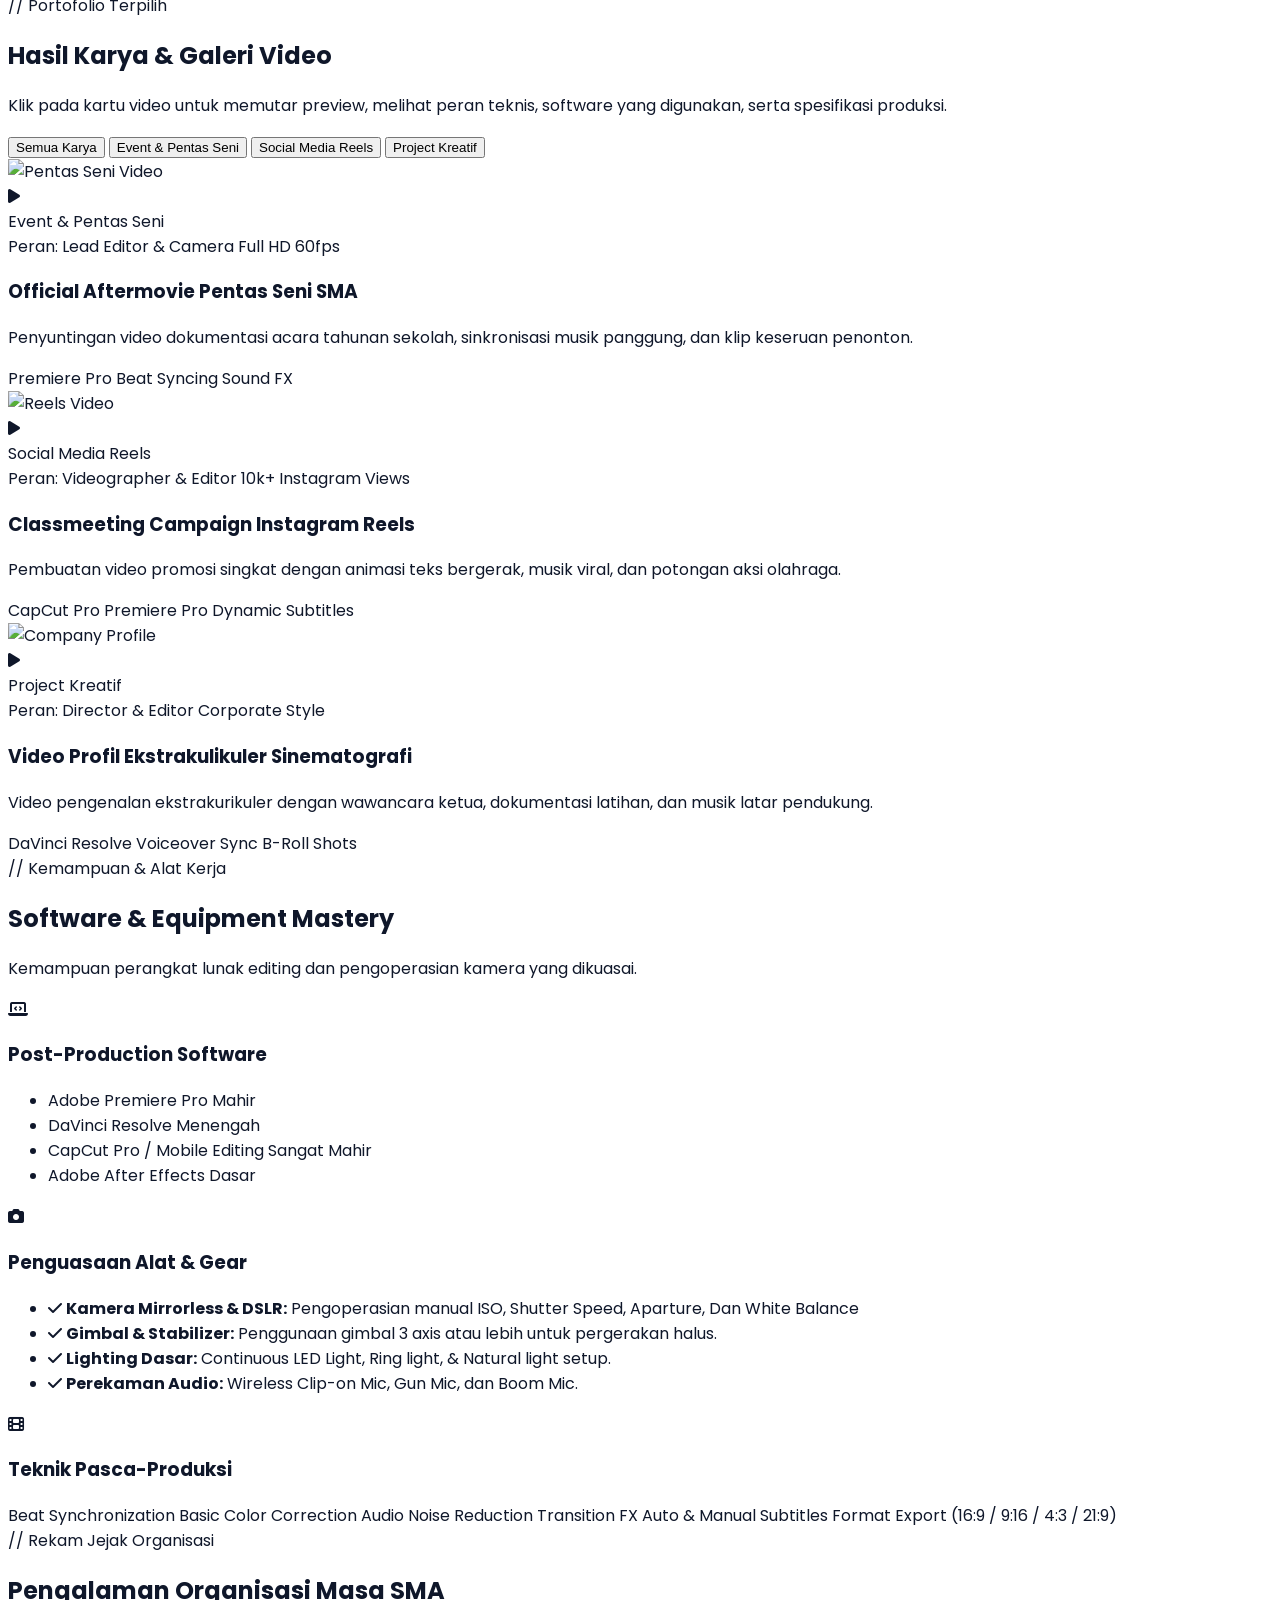
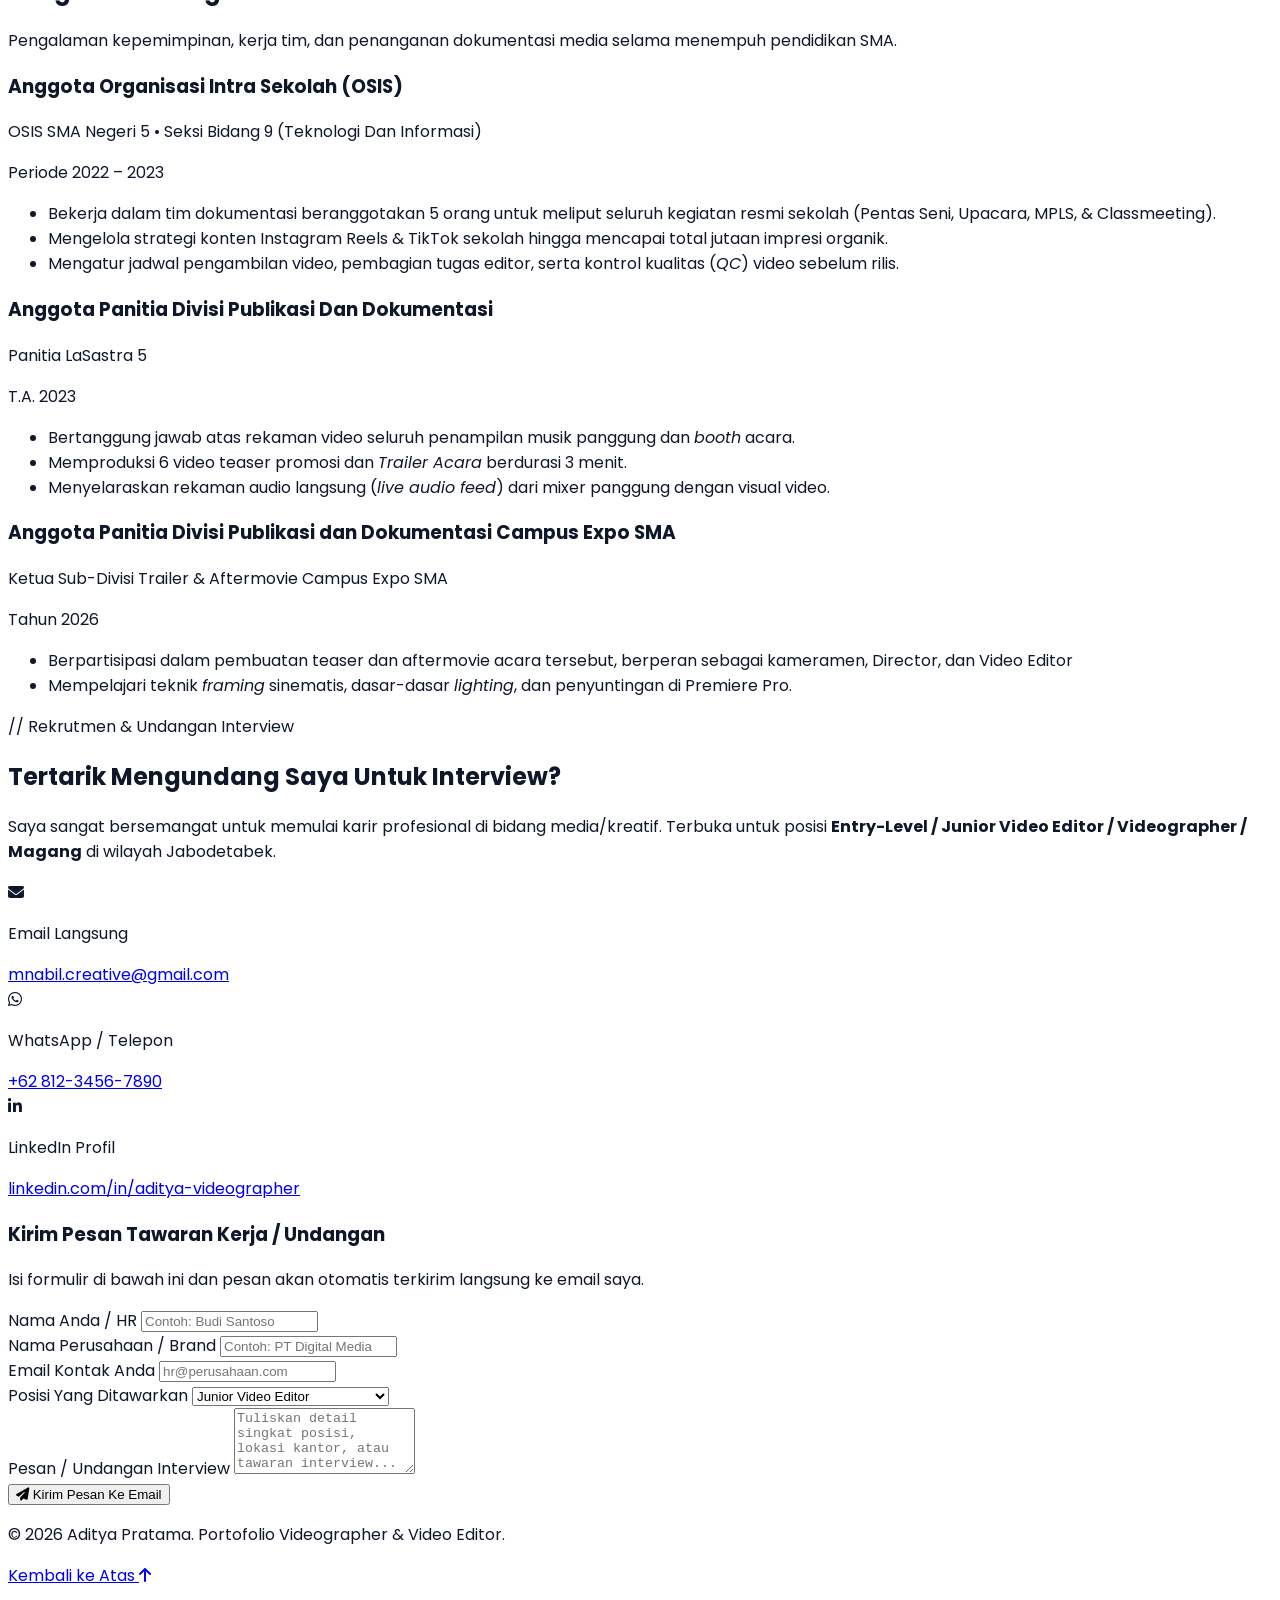
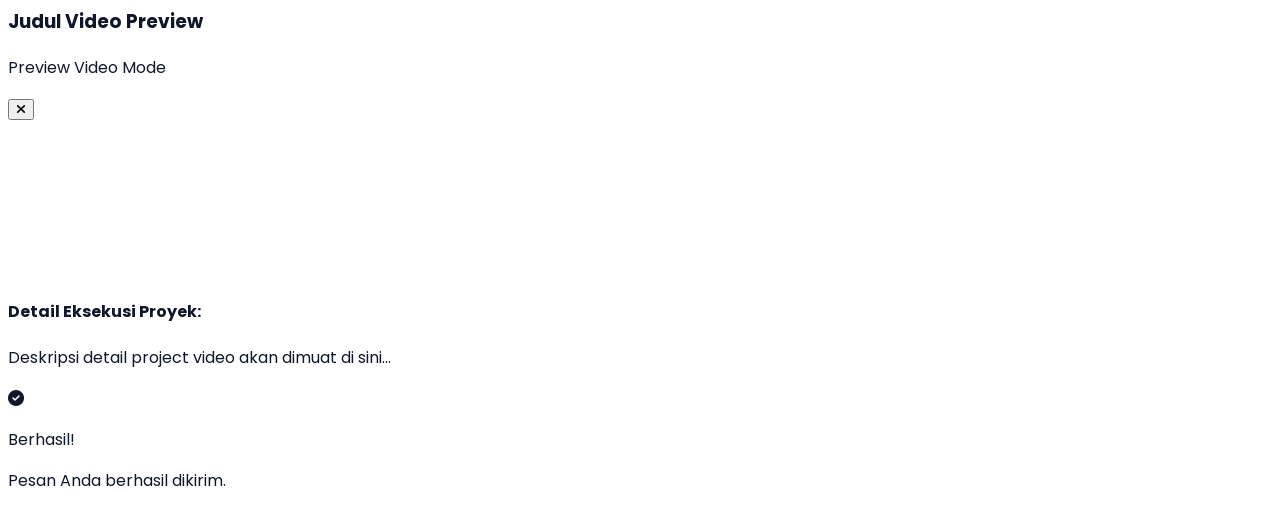
==== commit a994114e: "html & JS mobile menu button" ====
--- a/index.html
+++ b/index.html
@@ -641,7 +641,7 @@
                             </div>
                             <div>
                                 <p class="text-[10px] text-brand-muted font-mono uppercase font-semibold">WhatsApp / Telepon</p>
-                                <a href="https://wa.me/6285117326133" target="_blank" class="text-sm font-bold text-brand-dark hover:text-brand-orange transition-colors">+62 851-1732-6133</a>
+                                <a href="https://wa.me/6285117326133" target="_blank" class="text-sm font-bold text-brand-dark hover:text-brand-orange transition-colors">+62 812-3456-7890</a>
                             </div>
                         </div>
 
@@ -761,26 +761,26 @@
     <!-- ================================================================= -->
     <script>
         // // 1. Mobile Navigation Drawer Controller
-        // const mobileMenuBtn = document.getElementById('mobile-menu-btn');
-        // const mobileMenu = document.getElementById('mobile-menu');
-        // const menuIcon = document.getElementById('menu-icon');
-
-        // mobileMenuBtn.addEventListener('click', () => {
-        //     mobileMenu.classList.toggle('hidden');
-        //     if (mobileMenu.classList.contains('hidden')) {
-        //         menuIcon.className = 'fa-solid fa-bars text-2xl';
-        //     } else {
-        //         menuIcon.className = 'fa-solid fa-xmark text-2xl';
-        //     }
-        // });
-
-        // // Close Mobile Menu when clicking menu link
-        // document.querySelectorAll('#mobile-menu a').forEach(link => {
-        //     link.addEventListener('click', () => {
-        //         mobileMenu.classList.add('hidden');
-        //         menuIcon.className = 'fa-solid fa-bars text-2xl';
-        //     });
-        // });
+        const mobileMenuBtn = document.getElementById('mobile-menu-btn');
+        const mobileMenu = document.getElementById('mobile-menu');
+        const menuIcon = document.getElementById('menu-icon');
+
+        mobileMenuBtn.addEventListener('click', () => {
+            mobileMenu.classList.toggle('hidden');
+            if (mobileMenu.classList.contains('hidden')) {
+                menuIcon.className = 'fa-solid fa-bars text-2xl';
+            } else {
+                menuIcon.className = 'fa-solid fa-xmark text-2xl';
+            }
+        });
+
+        // Close Mobile Menu when clicking menu link
+        document.querySelectorAll('#mobile-menu a').forEach(link => {
+            link.addEventListener('click', () => {
+                mobileMenu.classList.add('hidden');
+                menuIcon.className = 'fa-solid fa-bars text-2xl';
+            });
+        });
 
         // // 2. Filter Portfolio Category Logic
         // function filterProjects(category) {
@@ -921,4 +921,4 @@
         // }
     </script>
 </body>
-</html>
+</html>
